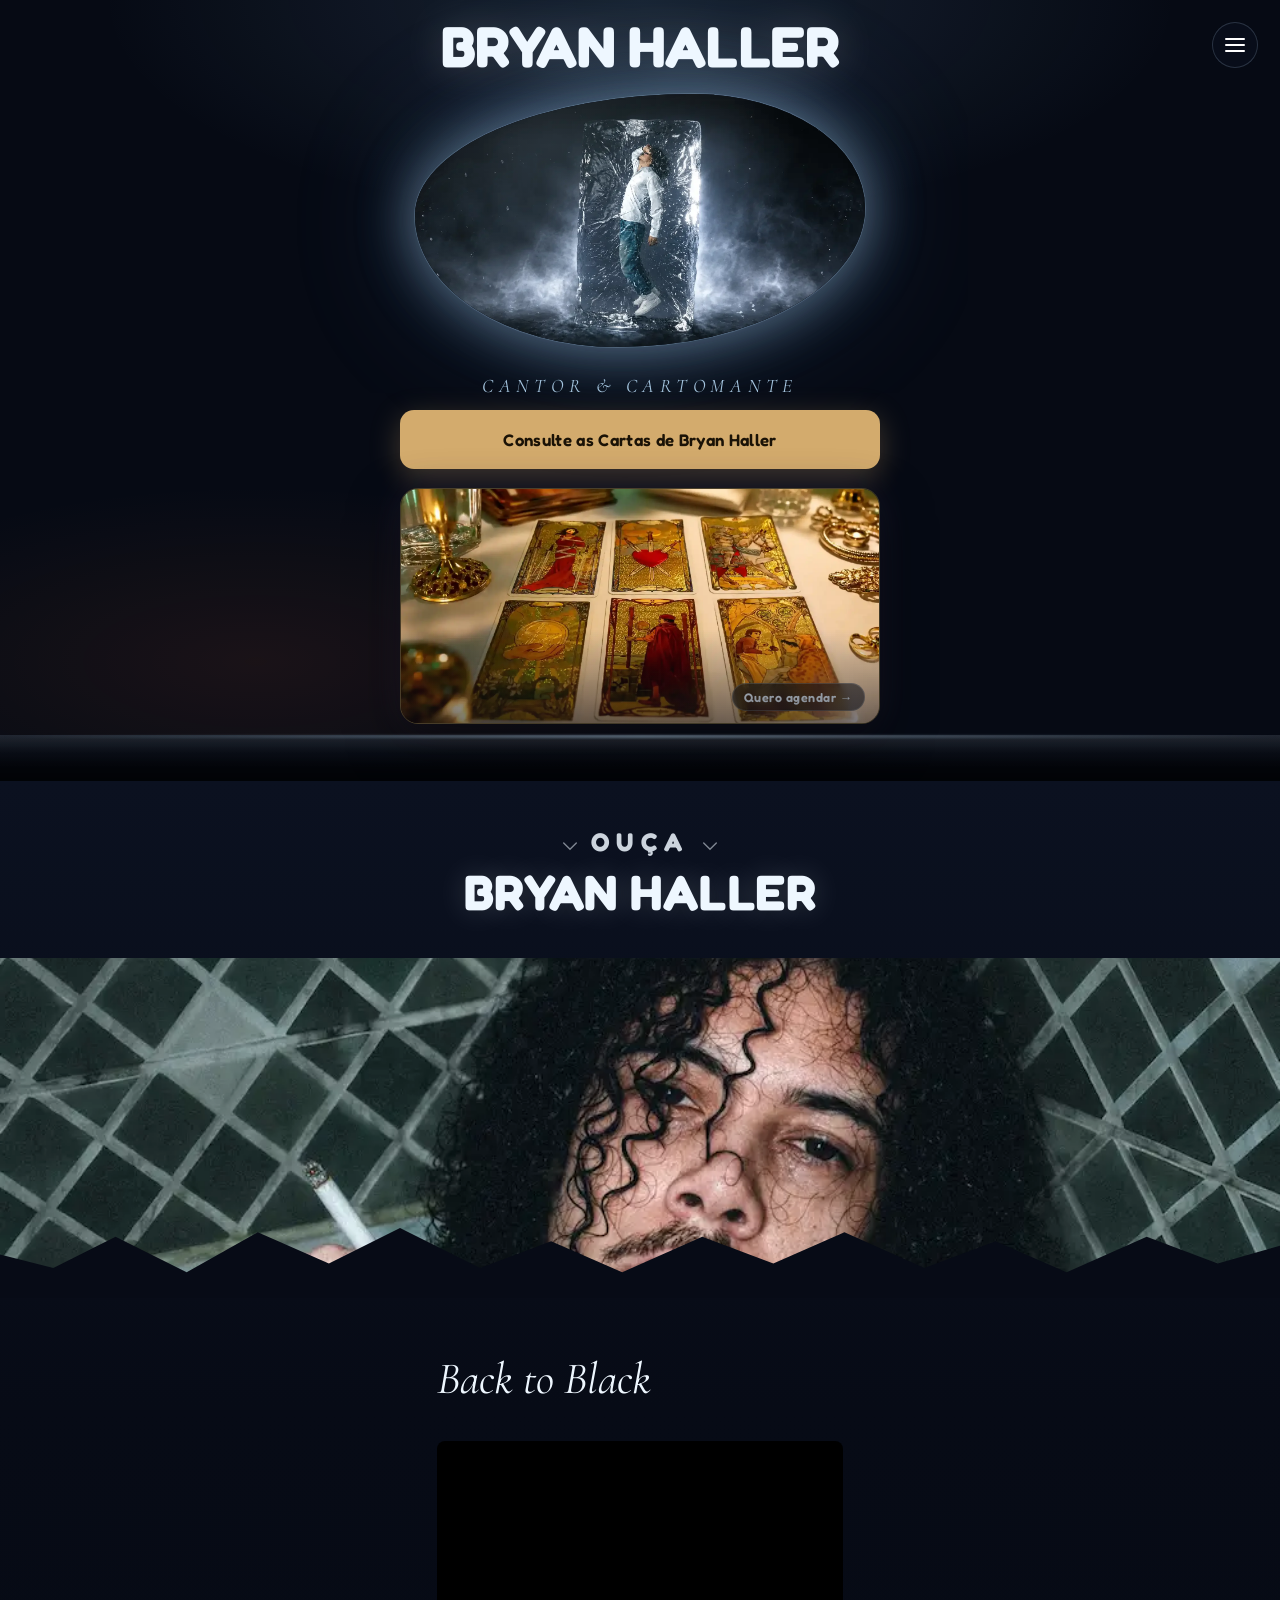
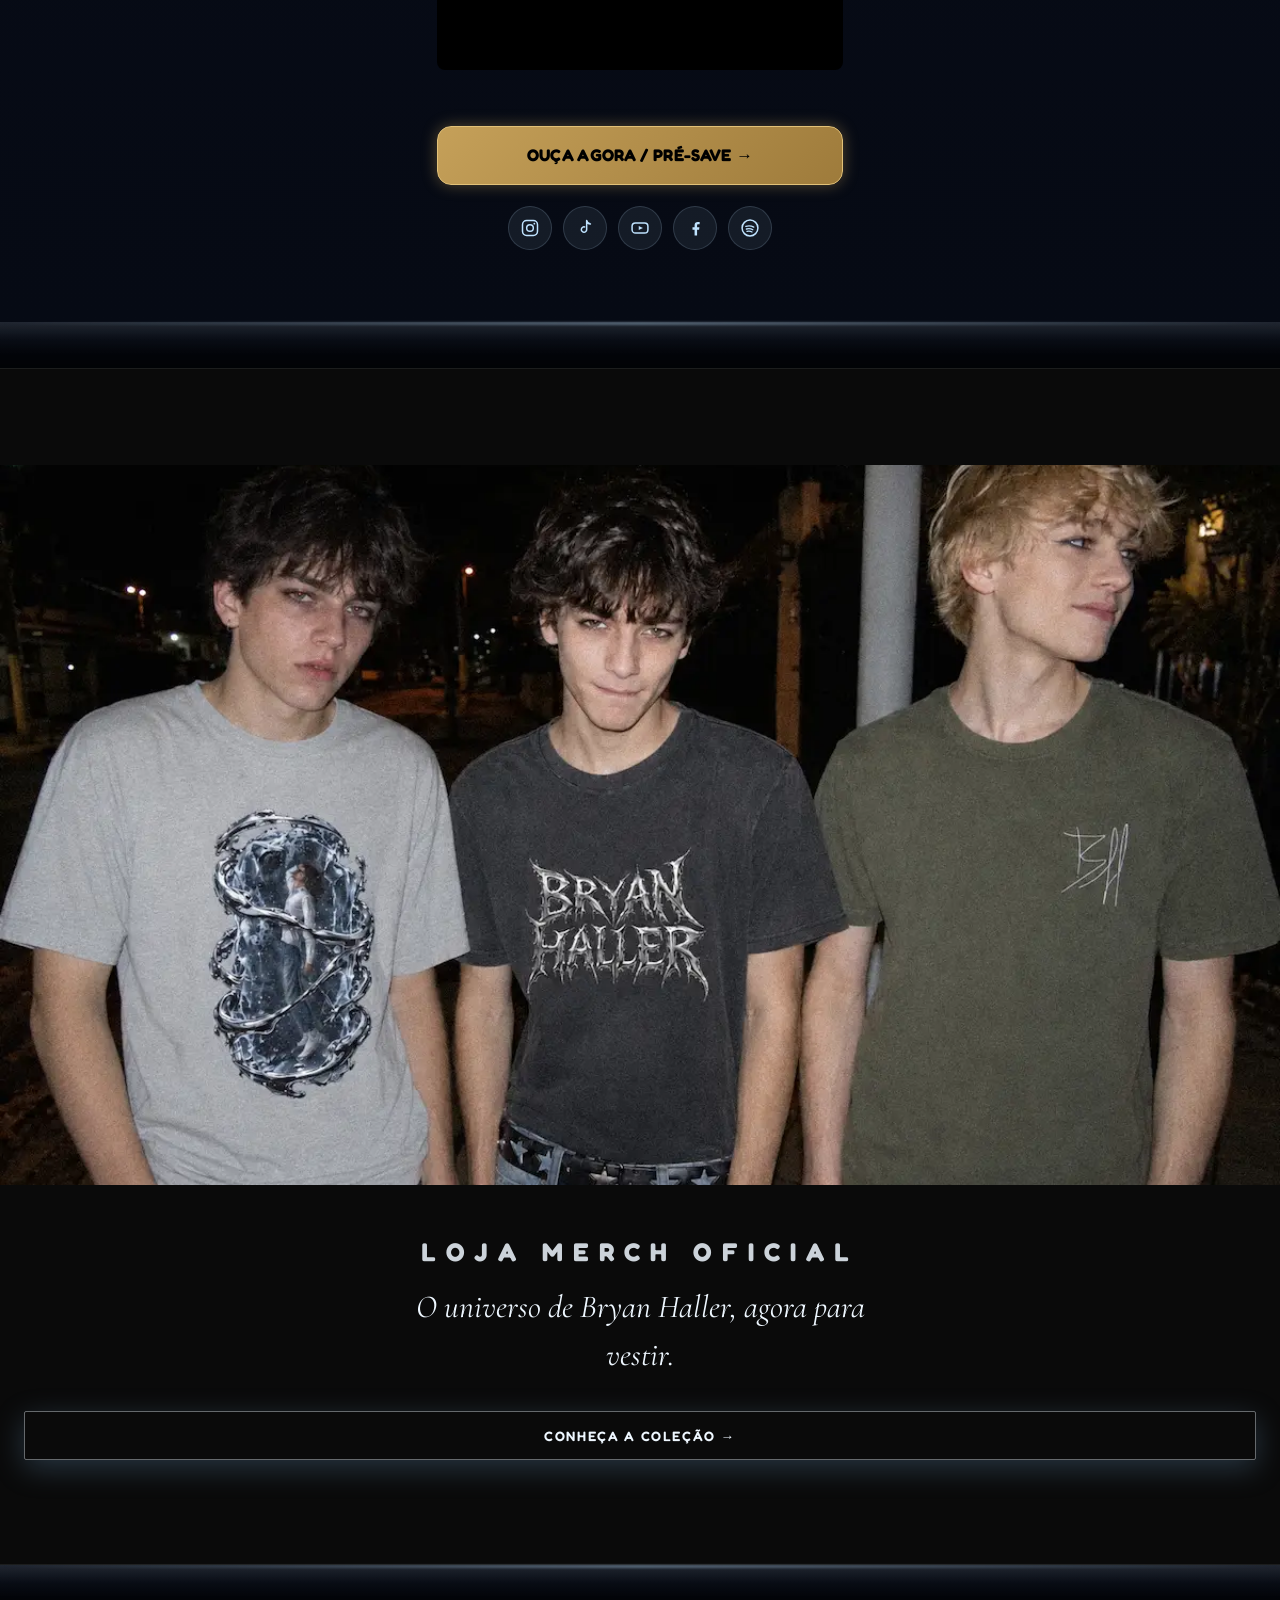
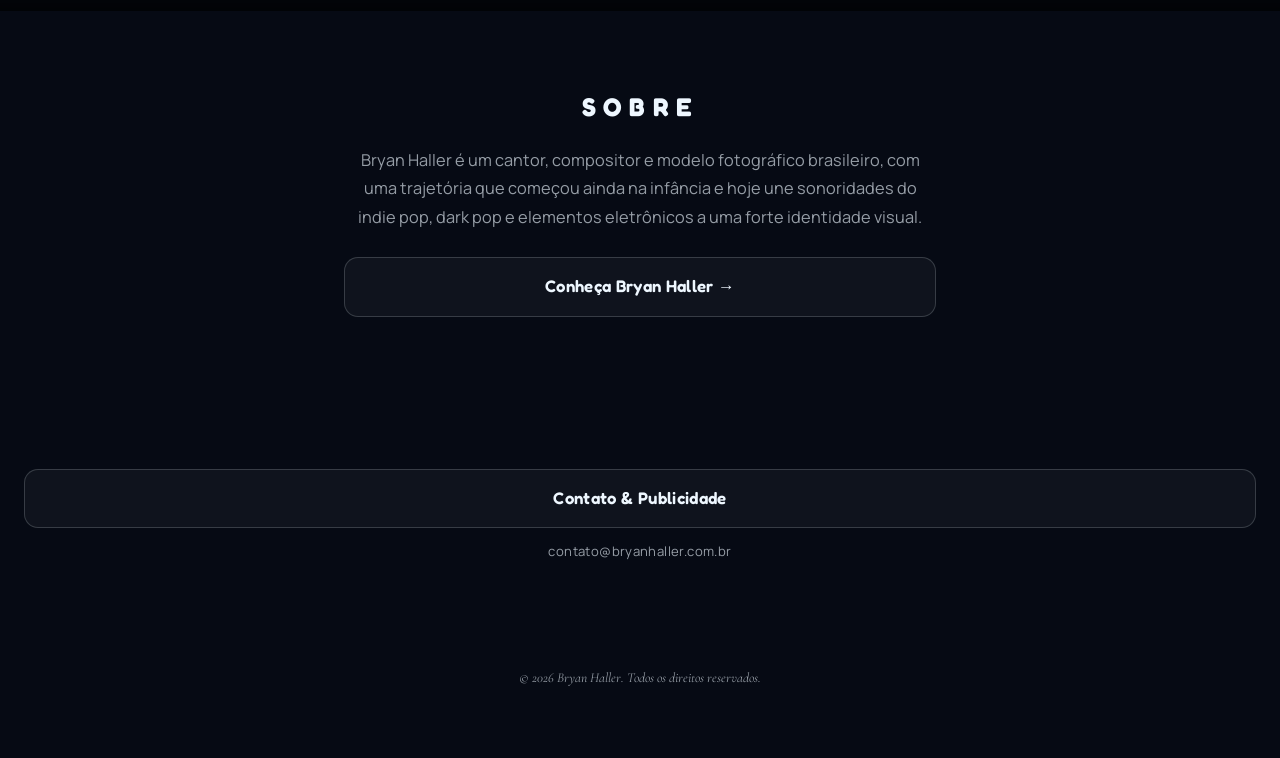
==== index.html @ 9a80a3da "Atualizar o index.html" ====
<!DOCTYPE html>
<html lang="pt-BR">
<head>
<meta charset="UTF-8">
<meta name="viewport" content="width=device-width, initial-scale=1.0">
<link rel="icon" type="image/png" sizes="96x96" href="https://bryanhaller.com.br/images/favicon-bryan-haller.png?v=2"> <!-- ícone da aba do navegador -->
<title>Bryan Haller | Site Oficial</title> <!-- título que aparece na aba e no Google -->
<meta name="description" content="Conheça o universo musical de Bryan Haller, explore sua discografia, assista aos clipes oficiais no YouTube e agende sua consulta de cartas."> <!-- resumo que aparece embaixo do título no Google -->

<!-- Foto de compartilhamento (aparece grande no WhatsApp, Facebook, etc) -->
<meta property="og:type" content="website">
<meta property="og:title" content="Bryan Haller | Site Oficial">
<meta property="og:description" content="Conheça o universo musical de Bryan Haller, explore sua discografia, assista aos clipes oficiais no YouTube e agende sua consulta de cartas.">
<meta property="og:image" content="https://bryanhaller.com.br/images/bryan-haller-dentro-bloco-gelo.webp">
<meta property="og:image:width" content="1915">
<meta property="og:image:height" content="821">

<meta name="twitter:card" content="summary_large_image">
<meta name="twitter:title" content="Bryan Haller | Site Oficial">
<meta name="twitter:description" content="Conheça o universo musical de Bryan Haller, explore sua discografia, assista aos clipes oficiais no YouTube e agende sua consulta de cartas.">
<meta name="twitter:image" content="https://bryanhaller.com.br/images/bryan-haller-dentro-bloco-gelo.webp">

<!-- Dados estruturados: reforça pro Google qual é a imagem oficial da página -->
<script type="application/ld+json">
{
  "@context": "https://schema.org",
  "@type": "WebSite",
  "name": "Bryan Haller | Site Oficial",
  "url": "https://bryanhaller.com.br",
  "description": "Conheça o universo musical de Bryan Haller, explore sua discografia, assista aos clipes oficiais no YouTube e agende sua consulta de cartas.",
  "image": "https://bryanhaller.com.br/images/bryan-haller-dentro-bloco-gelo.webp",
  "primaryImageOfPage": "https://bryanhaller.com.br/images/bryan-haller-dentro-bloco-gelo.webp"
}
</script>

<link rel="preconnect" href="https://fonts.googleapis.com">
<link rel="preconnect" href="https://fonts.gstatic.com" crossorigin>
<link href="https://fonts.googleapis.com/css2?family=Fredoka:wght@500;600;700&family=Cormorant+Garamond:ital,wght@0,400;0,500;1,400&family=Manrope:wght@400;500;600&family=Space+Grotesk:wght@700&display=swap" rel="stylesheet">

<!-- CSS compartilhado com a página sobre.html -->
<link rel="stylesheet" href="/css/style.css">

<style>
/* Estilo customizado para o botão em Dourado Velho com Pulsar e Brilho Natural */
.btn-gold-pulse {
  background: linear-gradient(135deg, #c5a059 0%, #9e7b3b 100%) !important;
  color: #000000 !important;
  font-weight: 700 !important;
  border: 1px solid #e2c178 !important;
  box-shadow: 0 0 15px rgba(197, 160, 89, 0.4);
  animation: pulseGold 2.5s infinite ease-in-out;
  transition: all 0.3s ease;
}

.btn-gold-pulse:hover {
  background: linear-gradient(135deg, #d4af37 0%, #b38f40 100%) !important;
  box-shadow: 0 0 25px rgba(212, 175, 55, 0.7) !important;
  transform: translateY(-2px);
}

@keyframes pulseGold {
  0% {
    transform: scale(1);
    box-shadow: 0 0 12px rgba(197, 160, 89, 0.4);
  }
  50% {
    transform: scale(1.03);
    box-shadow: 0 0 22px rgba(212, 175, 55, 0.7);
  }
  100% {
    transform: scale(1);
    box-shadow: 0 0 12px rgba(197, 160, 89, 0.4);
  }
}
</style>

</head>
<body>

<canvas id="fx-canvas"></canvas>

<!-- Menu hambúrguer — presente em todas as páginas -->
<button id="menu-btn" class="menu-btn" aria-label="Abrir menu"><span></span></button>
<nav id="site-menu" class="site-menu"></nav>

<div class="wrap">

  <section class="hero">
    <div class="title-flame-wrap">
      <h1 class="name">BRYAN HALLER</h1>
    </div>

    <div class="portrait-stage" id="portraitStage">
      <div class="blob-mask">
        <img src="/images/bryan-haller-dentro-bloco-gelo.webp" alt="Bryan Haller, retrato congelado em bloco de gelo" loading="eager">
      </div>
    </div>

    <p class="role-tag">Cantor &amp; Cartomante</p>

    <div class="cta-group">
      <a id="live-btn" href="https://livepix.gg/bryanhaller" target="_blank" rel="noopener">
        <span class="live-dot"></span> Faça sua pergunta na live
      </a>

      <a class="btn btn-primary reveal pop-in" id="consulta-btn" href="https://wa.me/5573991577188?text=Oi%2C%20tudo%20bem%3F%20Gostaria%20de%20uma%20pergunta" target="_blank" rel="noopener">Consulte as Cartas de Bryan Haller</a>

      <a class="tarot-link reveal pop-in" href="https://wa.me/5573991577188?text=Oi%2C%20tudo%20bem%3F%20Gostaria%20de%20uma%20pergunta" target="_blank" rel="noopener" aria-label="Falar com Bryan Haller no WhatsApp para consulta de cartas">
        <img src="/images/739284651027.webp" alt="Mesa de tarô com seis cartas dispostas, taças douradas e velas">
        <span class="tarot-hint">Quero agendar →</span>
      </a>
    </div>
  </section>


  <div class="seam" aria-hidden="true"></div>

  <section class="disco-section" id="discografia">
    <h2 class="disco-title">
      <span class="eyebrow-word ouca-line">
        <svg class="ouca-arrow" width="14" height="9" viewBox="0 0 20 12" fill="none"><path d="M1 1L10 10L19 1" stroke="currentColor" stroke-width="2" stroke-linecap="round"/></svg>
        OUÇA
        <svg class="ouca-arrow" width="14" height="9" viewBox="0 0 20 12" fill="none"><path d="M1 1L10 10L19 1" stroke="currentColor" stroke-width="2" stroke-linecap="round"/></svg>
      </span>
      <span class="main-words">BRYAN HALLER</span>
    </h2>

    <div class="torn-photo reveal">
      <img src="/images/bryan-haller-back-to-black-capa-notext.webp" alt="Capa do single Back to Black, de Bryan Haller, sem texto">
      <svg class="tear" viewBox="0 0 1440 90" preserveAspectRatio="none">
        <path d="M0,40 L60,55 L130,20 L210,60 L290,15 L370,50 L450,10 L540,55 L620,25 L700,60 L790,20 L870,50 L950,15 L1040,55 L1120,25 L1200,60 L1290,20 L1370,50 L1440,30 L1440,90 L0,90 Z" fill="#070b16"/>
      </svg>
    </div>

    <div class="track-block">
      <p class="track-name reveal">Back to Black</p>

      <div class="video-container reveal" style="position: relative; padding-bottom: 56.25%; height: 0; overflow: hidden; max-width: 100%; background: #000; border-radius: 8px;">
        <iframe
          src="https://www.youtube-nocookie.com/embed/7oczPdgNdy4"
          title="Back to Black - Bryan Haller"
          referrerpolicy="strict-origin-when-cross-origin"
          frameborder="0"
          allow="accelerometer; autoplay; clipboard-write; encrypted-media; gyroscope; picture-in-picture; web-share"
          allowfullscreen
          style="position: absolute; top: 0; left: 0; width: 100%; height: 100%;">
        </iframe>
      </div>

      <a class="btn btn-primary listen-btn btn-gold-pulse reveal" href="https://bryanhaller.com.br/backtoblack" target="_blank" rel="noopener">OUÇA AGORA / PRÉ-SAVE →</a>

      <div class="social-row">
        <a class="social-icon" href="https://instagram.com/bryanhalleroficial" target="_blank" rel="noopener" aria-label="Instagram de Bryan Haller">
          <svg width="20" height="20" viewBox="0 0 24 24" fill="none"><rect x="3" y="3" width="18" height="18" rx="5" stroke="currentColor" stroke-width="1.8"/><circle cx="12" cy="12" r="4" stroke="currentColor" stroke-width="1.8"/><circle cx="17.2" cy="6.8" r="1.1" fill="currentColor"/></svg>
        </a>
        <a class="social-icon" href="https://www.tiktok.com/@bryanhalleroficial" target="_blank" rel="noopener" aria-label="TikTok de Bryan Haller">
          <svg width="20" height="20" viewBox="0 0 24 24" fill="none"><path d="M14 3v10.8a3.2 3.2 0 1 1-2.4-3.1M14 3c.4 2.3 2 4 4.5 4.2" stroke="currentColor" stroke-width="1.8" stroke-linecap="round" stroke-linejoin="round"/></svg>
        </a>
        <a class="social-icon" href="https://www.youtube.com/@bryanhalleroficial" target="_blank" rel="noopener" aria-label="YouTube de Bryan Haller">
          <svg width="20" height="20" viewBox="0 0 24 24" fill="none"><rect x="2.5" y="6" width="19" height="12" rx="4" stroke="currentColor" stroke-width="1.8"/><path d="M10.5 9.5l5 2.5-5 2.5v-5z" fill="currentColor"/></svg>
        </a>
        <a class="social-icon" href="https://www.facebook.com/bryanhalleroficial" target="_blank" rel="noopener" aria-label="Facebook de Bryan Haller">
          <svg width="20" height="20" viewBox="0 0 24 24" fill="none"><path d="M14.5 21v-7h2.4l.4-3H14.5v-1.9c0-.9.2-1.5 1.5-1.5h1.6V4.9c-.3 0-1.2-.1-2.3-.1-2.3 0-3.8 1.4-3.8 3.9V11H9v3h2.5v7h3z" fill="currentColor"/></svg>
        </a>
        <a class="social-icon" href="https://open.spotify.com/artist/43btmNTMhZg0gUSYKU0JCQ" target="_blank" rel="noopener" aria-label="Spotify de Bryan Haller">
          <svg width="20" height="20" viewBox="0 0 24 24" fill="none"><circle cx="12" cy="12" r="9.5" stroke="currentColor" stroke-width="1.8"/><path d="M7 10c3.2-.9 6.8-.6 9.5 1M7.7 13.2c2.6-.6 5.5-.4 7.7.9M8.4 16.1c2-.5 4.3-.3 6 .7" stroke="currentColor" stroke-width="1.6" stroke-linecap="round"/></svg>
        </a>
      </div>
    </div>
  </section>

  <div class="seam" aria-hidden="true"></div>

  <section class="loja-teaser">
    <a class="loja-photo-link" href="https://loja.bryanhaller.com.br" target="_blank" rel="noopener" aria-label="Ir para a Loja Merch Oficial de Bryan Haller">
      <img class="reveal" src="/images/modelos-home-roupas-bryan-haller.webp" alt="Modelos vestindo peças da coleção oficial de Bryan Haller">
    </a>
    <div class="loja-text reveal">
      <span class="eyebrow-word">LOJA MERCH OFICIAL</span>
      <p class="loja-tagline">O universo de Bryan Haller, agora para vestir.</p>
      <a class="btn btn-primary" href="https://loja.bryanhaller.com.br" target="_blank" rel="noopener">Conheça a Coleção →</a>
    </div>
  </section>

  <div class="seam" aria-hidden="true"></div>

  <section class="sobre-teaser">
    <span class="eyebrow-word reveal">SOBRE</span>
    <p class="reveal">Bryan Haller é um cantor, compositor e modelo fotográfico brasileiro, com uma trajetória que começou ainda na infância e hoje une sonoridades do indie pop, dark pop e elementos eletrônicos a uma forte identidade visual.</p>
    <a class="btn btn-ghost reveal" href="/sobre/">Conheça Bryan Haller →</a>
  </section>

  <section class="contato-final reveal">
    <a class="btn btn-ghost" href="mailto:contato@bryanhaller.com.br">Contato &amp; Publicidade</a>
    <p class="contact-caption">contato@bryanhaller.com.br</p>
  </section>

  <footer>© 2026 Bryan Haller. Todos os direitos reservados.</footer>

</div>

<!-- ===================================================== -->
<!-- EQUIPE: não precisa mais mexer aqui!                    -->
<!-- O modo live agora é ativado pelo painel modolive.html.  -->
<!-- ===================================================== -->
<script>
// =====================================================
//  MODO LIVE — lido automaticamente do Firebase.
//  Quem liga/desliga é o painel "modolive.html".
// =====================================================
fetch('https://bryanhaller-site-default-rtdb.firebaseio.com/liveAtivo.json')
  .then(res => res.json())
  .then(liveAtivo => {
    if (liveAtivo === true) {
      document.body.classList.add('is-live');
      document.getElementById('consulta-btn').textContent = 'Consulta Completa';
    }
  })
  .catch(() => {
    // Se der algum erro de conexão, o site continua normal, sem travar.
  });
</script>

<!-- JS compartilhado com a página sobre.html: faíscas, animação de scroll e menu -->
<script src="/js/common.js"></script>

</body>
</html>
---- css/style.css ----
/* =====================================================
   Bryan Haller — estilo compartilhado do site inteiro
   (index.html e sobre.html usam este mesmo arquivo)
   ===================================================== */

  :root{
    --void: #060a14;
    --void-2: #0b1120;
    --ice: #bfe3ff;
    --ice-2: #7fb8e8;
    --frost: #eef7ff;
    --ember: #ff7a3d;
    --ember-2: #ff4d1c;
    --gold: #d8b25c;
    --violet: #5a4d78;
    --text-dim: rgba(238,247,255,0.62);
  }

  *{ margin:0; padding:0; box-sizing:border-box; }

  html{ scroll-behavior:smooth; }

  body{
    background: var(--void);
    color: var(--frost);
    font-family:'Manrope', sans-serif;
    overflow-x:hidden;
    position:relative;
  }

  @media (prefers-reduced-motion: reduce){
    *{ animation-duration:0.01ms !important; animation-iteration-count:1 !important; transition-duration:0.01ms !important; scroll-behavior:auto !important; }
  }

  ::selection{ background:var(--ember); color:var(--void); }

  a{ color:inherit; text-decoration:none; }

  /* ---------- Ambient particle canvases ---------- */
  #fx-canvas{
    position:fixed; inset:0; width:100%; height:100%;
    pointer-events:none; z-index:1; mix-blend-mode:screen;
  }

  /* ---------- Layout shells ---------- */
  .wrap{ position:relative; z-index:2; }
  section{ position:relative; }

  .hero{
    min-height:75vh;
    min-height:75svh; /* evita o "pulo" no celular quando a barra de endereço esconde/aparece */
    display:flex; flex-direction:column; align-items:center;
    padding: 2vh 6vw 1.2vh;
    text-align:center;
    background:
      radial-gradient(ellipse 70% 50% at 50% 0%, rgba(127,184,232,0.14), transparent 60%),
      radial-gradient(ellipse 60% 40% at 20% 90%, rgba(255,122,61,0.08), transparent 60%),
      var(--void);
  }

  .name{
    font-family:'Fredoka', sans-serif;
    font-weight:700;
    font-size:clamp(1.9rem, 9.5vw, 3.6rem);
    line-height:1;
    letter-spacing:-0.01em;
    white-space:nowrap;
    color: var(--frost);
    filter: drop-shadow(0 0 20px rgba(238,247,255,0.2));
    opacity:0; transform: translateY(30px);
    animation: riseIn 1.1s cubic-bezier(.16,.8,.3,1) forwards;
    animation-delay:0.15s;
    position:relative; z-index:2;
  }
  .title-flame-wrap{ position:relative; display:inline-block; }
  .fire-canvas{
    position:absolute; left:-10%; right:-10%; bottom:0; top:-60%;
    width:120%; height:160%;
    pointer-events:none;
    z-index:1;
    mix-blend-mode: screen;
  }

  @keyframes riseIn{ to{ opacity:1; transform:translateY(0); } }

  .portrait-stage{
    position:relative;
    width:min(85vw, 450px);
    aspect-ratio: 16/9;
    margin: 2vh auto 3vh;
    opacity:0; transform:scale(0.92);
    animation: riseIn 1.2s cubic-bezier(.16,.8,.3,1) forwards;
    animation-delay:0.5s;
  }
  /* Brilho ao redor do blob inteiro, acendendo e apagando bem devagar.
     Mesmo formato exato do blob, só a OPACIDADE muda — é o tipo de animação
     mais leve que existe, então não tem como travar, mesmo em celular fraco. */
  .portrait-stage::before{
    content:'';
    position:absolute; inset:0;
    border-radius: 62% 38% 55% 45% / 48% 45% 55% 52%;
    box-shadow:
      0 0 40px rgba(238,247,255,0.85),
      0 0 90px rgba(127,184,232,0.55);
    opacity:0.25;
    /* Velocidade do "pisca pisca". Número maior = mais devagar. */
    animation: glowPulse 4s ease-in-out infinite;
    pointer-events:none;
    z-index:0;
  }
  @keyframes glowPulse{
    0%,100%{ opacity:0.2; }
    50%{ opacity:0.9; }
  }

  .blob-mask{
    position:absolute; inset:0;
    border-radius: 62% 38% 55% 45% / 48% 45% 55% 52%;
    overflow:hidden;
    contain: paint;
    box-shadow:
      0 0 0 1px rgba(191,227,255,0.18),
      0 0 60px rgba(127,184,232,0.35),
      0 0 140px rgba(127,184,232,0.18),
      inset 0 0 60px rgba(6,10,20,0.5);
    background:#0b1120;
    z-index:1;
  }
  .blob-mask img{
    width:100%; height:100%; object-fit:cover;
    display:block;
    image-rendering:auto;
  }
  .blob-mask::after{
    content:''; position:absolute; inset:0;
    background: radial-gradient(ellipse at 30% 20%, rgba(191,227,255,0.14), transparent 55%);
    mix-blend-mode: screen; pointer-events:none;
  }



  .role-tag{
    font-family:'Cormorant Garamond', serif;
    font-style:italic;
    font-size:clamp(0.9rem, 2.2vw, 1.2rem);
    letter-spacing:0.3em;
    text-transform:uppercase;
    color: var(--ice);
    opacity:0.85;
    margin-bottom: 1.4vh;
  }

  /* CTA buttons */
  .cta-group{ display:flex; flex-direction:column; align-items:center; gap:1.2rem; width:100%; max-width:420px; }

  .btn{
    position:relative;
    display:block;
    width:100%;
    padding: 1.15rem 1.5rem;
    border-radius: 14px;
    font-family:'Fredoka', sans-serif;
    font-weight:600;
    font-size:1.05rem;
    letter-spacing:0.02em;
    text-align:center;
    cursor:pointer;
    overflow:hidden;
    border:1px solid transparent;
    transition: transform 0.35s cubic-bezier(.16,.8,.3,1), box-shadow 0.35s ease;
  }
  .btn::before{
    content:''; position:absolute; inset:0;
    background:linear-gradient(120deg, transparent, rgba(255,255,255,0.35), transparent);
    transform: translateX(-120%);
    transition: transform 0.7s ease;
  }
  .btn:hover::before{ transform: translateX(120%); }
  .btn:hover{ transform: translateY(-3px); }
  .btn:active{ transform: translateY(-1px) scale(0.98); }

  .btn-primary{
    background: linear-gradient(135deg, var(--frost), var(--ice) 60%, var(--ice-2));
    color: var(--void);
    box-shadow: 0 8px 30px rgba(127,184,232,0.25);
  }
  .btn-primary:hover{ box-shadow: 0 12px 40px rgba(127,184,232,0.4); }

  /* ---------- Botão "Consulta de Cartas" — dourado fosco com reflexo periódico ---------- */
  #consulta-btn{
    background: #d3ab6d;
    color: #1a1206;
    box-shadow: 0 8px 30px rgba(211,171,109,0.3);
  }
  #consulta-btn:hover{ box-shadow: 0 12px 40px rgba(211,171,109,0.45); }
  #consulta-btn::after{
    content:'';
    position:absolute; inset:0;
    background:linear-gradient(120deg, transparent 40%, rgba(255,255,255,0.55) 50%, transparent 60%);
    transform: translateX(-150%);
    /* Frequência do brilho reluzindo no botão dourado.
       Número menor = passa o brilho com mais frequência. */
    animation: goldShine 2.5s ease-in-out infinite;
    pointer-events:none;
  }
  @keyframes goldShine{
    0%, 82%{ transform: translateX(-150%); }
    94%{ transform: translateX(150%); }
    100%{ transform: translateX(150%); }
  }

  .btn-ghost{
    background: rgba(238,247,255,0.04);
    color: var(--frost);
    border-color: rgba(238,247,255,0.18);
  }
  .btn-ghost:hover{ background: rgba(238,247,255,0.08); border-color: rgba(238,247,255,0.35); }

  .contact-caption{
    font-size:0.82rem; color: var(--text-dim); letter-spacing:0.03em; margin-top:0.9rem;
  }

  /* ---------- Live Mode ---------- */
  /* LINHA 1 — tamanho do botão vermelho "Faça sua pergunta na live" (sempre esse tamanho, não encolhe) */
  #live-btn{
    display:none;
    align-items:center;
    justify-content:center;
    gap:0.55rem;
    width:100%;
    padding:1.15rem 1.5rem;
    margin-bottom:0.9rem;
    border-radius:14px;
    background:linear-gradient(120deg, #ff3b30, #ff6a3d);
    color:#fff;
    font-family:'Space Grotesk', sans-serif;
    font-weight:700;
    font-size:1.05rem;
    letter-spacing:0.01em;
    text-decoration:none;
    order:-1;
  }
  #live-btn .live-dot{
    width:9px; height:9px; border-radius:50%; background:#fff;
    animation: liveDotBlink 1.2s ease-in-out infinite;
  }
  @keyframes liveDotBlink{ 0%,100%{ opacity:1; } 50%{ opacity:0.25; } }
  body.is-live #live-btn{
    display:flex;
    opacity:0; transform:scale(0.88);
    box-shadow: 0 8px 34px rgba(255,59,48,0.45);
    animation: livePulse 2.2s ease-in-out infinite,
               liveBtnPop 0.5s cubic-bezier(.34,1.4,.4,1) forwards;
  }
  @keyframes liveBtnPop{ to{ opacity:1; transform:scale(1); } }
  @keyframes livePulse{
    0%,100%{ box-shadow: 0 8px 34px rgba(255,59,48,0.45); }
    50%{ box-shadow: 0 8px 46px rgba(255,59,48,0.7); }
  }

  /* LINHA 2 — tamanho de Consulta e Contato JUNTOS, só quando a live está ativa
     (o "Ouça Agora" não entra aqui, ele fica lá embaixo, fora desse grupo) */
  body.is-live .cta-group .btn{
    padding:1rem 1.3rem;
    font-size:0.95rem;
    border-radius:12px;
  }
  /* Altura da foto das cartas, só quando a live está ativa (a de cima é pra fora da live) */
  body.is-live .cta-group .tarot-link img{
    max-height:19vh;
  }
  body.is-live .cta-group .tarot-hint{
    font-size:0.85rem;
  }
  body.is-live .cta-group .contact-caption{
    font-size:0.76rem;
    margin-top:0.6rem;
  }
  body.is-live .cta-group{
    gap:0.7rem;
  }

  /* Fileira de ícones das redes sociais — fundo circular sutil.
     margin-top = o "respiro" entre o botão Discografia e os ícones.
     Aumente esse número se quiser mais espaço entre eles. */
  .social-row{
    display:flex;
    justify-content:center;
    gap:0.7rem;
    margin-top:1.3rem;
  }
  .social-icon{
    width:44px; height:44px;
    display:flex; align-items:center; justify-content:center;
    border-radius:50%;
    background: rgba(191,227,255,0.08);
    border: 1px solid rgba(191,227,255,0.16);
    color: var(--ice);
    transition: background 0.3s ease, transform 0.3s ease, border-color 0.3s ease;
  }
  .social-icon:hover{
    background: rgba(191,227,255,0.16);
    border-color: rgba(191,227,255,0.32);
    transform: translateY(-2px);
  }

  .scroll-cue{
    margin-top: 5vh; display:flex; align-items:center; gap:0.9rem;
    font-family:'Fredoka', sans-serif; font-weight:600; letter-spacing:0.08em;
    text-transform:uppercase; font-size:0.9rem; color: var(--ice);
  }
  .chevrons{ display:flex; flex-direction:column; }
  .chevrons svg{ animation: chevronPulse 1.8s ease-in-out infinite; }
  .chevrons svg:nth-child(2){ animation-delay:0.2s; margin-top:-6px; }
  .chevrons svg:nth-child(3){ animation-delay:0.4s; margin-top:-6px; }
  @keyframes chevronPulse{ 0%,100%{ opacity:0.25; transform:translateY(0);} 50%{ opacity:1; transform:translateY(4px);} }

  /* Setinhas ao lado de "OUÇA", reaproveitando o espaço que o título já ocupa */
  .disco-title .ouca-line{ display:flex; align-items:center; justify-content:center; gap:0.7rem; }
  .ouca-arrow{ opacity:0.6; animation: chevronPulse 1.8s ease-in-out infinite; animation-delay:0s; }
  .ouca-arrow:last-child{ animation-delay:0s; }

  /* ---------- Contato & Publicidade (agora perto do rodapé, não mais no hero) ---------- */
  .contato-final{
    text-align:center; padding: 4.5rem 1.5rem 4rem;
  }

  /* ---------- Tarot photo (clickable, inline in hero) ---------- */
  .tarot-link{
    display:block; width:100%;
    position:relative; border-radius:18px; overflow:hidden;
    border:1px solid rgba(216,178,92,0.28);
    box-shadow: 0 20px 50px rgba(0,0,0,0.5), 0 0 36px rgba(90,77,120,0.22);
    transition: transform 0.35s cubic-bezier(.16,.8,.3,1), box-shadow 0.35s ease;
  }
  .tarot-link:hover{ transform: translateY(-3px); box-shadow: 0 26px 60px rgba(0,0,0,0.55), 0 0 46px rgba(90,77,120,0.32); }
  /* Altura da foto das cartas (fora da live). A largura fica sempre 100% de propósito,
     pra ela ficar sempre alinhada com o botão de cima — só a altura é pra mexer aqui. */
  .tarot-link img{ width:100%; max-height:26vh; object-fit:cover; display:block; }
  .tarot-link::after{
    content:''; position:absolute; inset:0;
    background: linear-gradient(180deg, transparent 60%, rgba(6,10,20,0.55));
    pointer-events:none;
  }
  .tarot-hint{
    position:absolute; right:14px; bottom:12px;
    font-family:'Fredoka', sans-serif; font-weight:600; font-size:0.78rem;
    letter-spacing:0.04em; color:var(--frost);
    background: rgba(6,10,20,0.55); border:1px solid rgba(238,247,255,0.2);
    padding:0.35rem 0.7rem; border-radius:100px;
    backdrop-filter: blur(4px);
  }

  /* ---------- Seam / 3D ridge divider between sections ---------- */
  .seam{
    position:relative; height:46px; z-index:2;
    background: linear-gradient(180deg, rgba(191,227,255,0.05), rgba(0,0,0,0.4) 70%);
  }
  .seam::before{
    content:''; position:absolute; inset:0;
    background:
      linear-gradient(180deg, rgba(238,247,255,0.08), transparent 40%),
      linear-gradient(0deg, rgba(0,0,0,0.5), transparent 55%);
  }
  .seam::after{
    content:''; position:absolute; left:0; right:0; top:0; height:3px;
    background: linear-gradient(90deg, transparent, rgba(191,227,255,0.35), transparent);
    filter: blur(1px);
  }

  .reveal{
    opacity:0; transform:translateY(36px);
    transition: opacity 0.9s cubic-bezier(.16,.8,.3,1), transform 0.9s cubic-bezier(.16,.8,.3,1);
  }
  .reveal.in-view{ opacity:1; transform:translateY(0); }

  /* Variante "pop": em vez de subir, dá um saltinho suave de zoom (sem quicar exagerado).
     Usada nos botões e na foto do início do site. */
  .pop-in{
    opacity:0; transform:scale(0.88);
    transition: opacity 0.55s cubic-bezier(.34,1.4,.4,1), transform 0.55s cubic-bezier(.34,1.4,.4,1);
  }
  .pop-in.in-view{ opacity:1; transform:scale(1); }

  /* ---------- Discography section ---------- */
  .disco-section{
    background: linear-gradient(180deg, var(--void-2), #070b16 55%, var(--void));
    padding: 5vh 0 8vh;
    position:relative;
  }
  .eyebrow-word{
    display:block;
    font-family:'Fredoka', sans-serif; font-weight:700;
    font-size:clamp(1.1rem, 4vw, 1.6rem);
    letter-spacing:0.3em;
    margin-bottom:0.3rem;
    opacity:0.85;
    color: var(--frost);
    text-align:center;
  }
  .main-words{
    display:block;
    font-family:'Fredoka', sans-serif; font-weight:700;
    letter-spacing:0.01em;
    color: var(--frost);
    text-shadow: 0 0 30px rgba(238,247,255,0.18);
  }

  .disco-title{
    text-align:center; padding: 0 6vw;
    margin-bottom: 4vh;
    font-family:'Fredoka', sans-serif; font-weight:700;
    color: var(--frost);
  }
  .disco-title .eyebrow-word{
    display:block;
    font-size:clamp(1.1rem, 4vw, 1.6rem);
    letter-spacing:0.3em;
    margin-bottom:0.3rem;
    opacity:0.85;
  }
  .disco-title .main-words{
    display:block;
    font-size:clamp(1.9rem, 8vw, 3.1rem);
    letter-spacing:0.01em;
    white-space:nowrap;
    text-shadow: 0 0 30px rgba(238,247,255,0.18);
  }

  .torn-photo{
    position:relative; width:100%; height:38vh; max-height:340px; overflow:hidden;
    margin-bottom: 6vh;
  }
  .torn-photo img{
    width:100%; height:100%; object-fit:cover; object-position: 60% 22%; display:block;
    filter:saturate(0.9) contrast(1.05);
  }
  .torn-photo svg.tear{
    position:absolute; bottom:-1px; left:0; width:100%; height:auto;
    display:block;
  }
  .torn-photo::before{
    content:''; position:absolute; inset:0;
    background: linear-gradient(180deg, rgba(6,10,20,0.15), transparent 30%, transparent 70%, rgba(6,10,20,0.75));
    pointer-events:none;
  }

  .track-block{
    max-width:560px; margin:0 auto; padding:0 6vw; text-align:center;
  }
  .track-name{
    font-family:'Cormorant Garamond', serif; font-size:clamp(2rem, 6vw, 2.8rem);
    font-style:italic; color:var(--frost); margin-bottom:2.2rem;
    text-align: left;
  }

  .listen-btn{ margin: 3.5rem auto 0; }

  footer{
    text-align:center; padding: 5vh 6vw 8vh;
    color: var(--text-dim); font-size:0.85rem;
    font-style:italic; font-family:'Cormorant Garamond', serif;
  }

  @media (min-width: 760px){
    .cta-group{ max-width:480px; }
  }

  /* ---------- Menu hambúrguer (usado em todas as páginas) ---------- */
  .menu-btn{
    position:fixed; top:1.4rem; right:1.4rem; z-index:50;
    width:46px; height:46px; border-radius:50%;
    display:flex; align-items:center; justify-content:center;
    background: rgba(11,17,32,0.55);
    border:1px solid rgba(191,227,255,0.18);
    backdrop-filter: blur(6px);
    cursor:pointer;
  }
  .menu-btn span{
    display:block; width:20px; height:2px; background:#fff; border-radius:2px;
    position:relative; transition: transform 0.3s ease, opacity 0.3s ease;
  }
  .menu-btn span::before, .menu-btn span::after{
    content:''; position:absolute; left:0; width:20px; height:2px; background:#fff; border-radius:2px;
    transition: transform 0.3s ease, top 0.3s ease;
  }
  .menu-btn span::before{ top:-6px; }
  .menu-btn span::after{ top:6px; }
  .menu-btn.open span{ background:transparent; }
  .menu-btn.open span::before{ top:0; transform:rotate(45deg); }
  .menu-btn.open span::after{ top:0; transform:rotate(-45deg); }

  .site-menu{
    position:fixed; inset:0; z-index:45;
    background: rgba(6,10,20,0.96);
    backdrop-filter: blur(10px);
    display:flex; flex-direction:column; align-items:center; justify-content:center;
    gap:1.6rem;
    opacity:0; visibility:hidden; transform:translateY(-8px);
    transition: opacity 0.35s ease, visibility 0.35s ease, transform 0.35s ease;
  }
  .site-menu.open{ opacity:1; visibility:visible; transform:translateY(0); }
  .site-menu a{
    font-family:'Fredoka', sans-serif; font-weight:600; font-size:1.6rem;
    color: var(--ice); text-decoration:none; letter-spacing:0.02em;
  }
  .site-menu a:hover{ color:#fff; }

  /* ---------- Seção "Loja Oficial" (prévia dentro do index.html) ---------- */
  .loja-teaser{
    padding: 6rem 0 6.5rem;
    text-align:center;
    background: #0a0a0a;
    border-top: 1px solid rgba(238,247,255,0.08);
    border-bottom: 1px solid rgba(238,247,255,0.08);
  }
  .loja-photo-link{
    display:block;
    width:100vw;
    margin-left: calc(50% - 50vw);
    aspect-ratio:16/9;
    overflow:hidden;
  }
  .loja-photo-link img{
    width:100%; height:100%; object-fit:cover; display:block;
    transition: transform 0.6s cubic-bezier(.16,.8,.3,1);
  }
  .loja-photo-link:hover img{ transform: scale(1.02); }
  .loja-text{ padding: 3.2rem 1.5rem 0; }
  .loja-text .eyebrow-word{
    color: var(--frost); letter-spacing:0.4em; margin-bottom:1rem;
  }
  .loja-tagline{
    font-family:'Cormorant Garamond', serif; font-style:italic; font-weight:400;
    color: var(--frost); font-size:clamp(1.4rem, 3.5vw, 2rem);
    max-width:520px; margin:0 auto 2rem; line-height:1.5;
  }
  .loja-text .btn{
    background:transparent; color: var(--frost);
    border:1px solid rgba(238,247,255,0.4);
    letter-spacing:0.12em; text-transform:uppercase; font-size:0.85rem;
    padding: 0.95rem 2.2rem; border-radius:2px;
  }
  .loja-text .btn:hover{ background: rgba(238,247,255,0.06); border-color:#fff; }

  /* ---------- Seção "Sobre" (prévia curta dentro do index.html) ---------- */
  .sobre-teaser{
    max-width:640px; margin:0 auto; padding: 5rem 1.5rem 5rem;
    display:flex; flex-direction:column; gap:1.2rem; align-items:center; text-align:center;
  }
  .sobre-teaser p{
    font-family:'Manrope', sans-serif; color: var(--text-dim);
    font-size:1.02rem; line-height:1.75;
  }
  .sobre-teaser .btn{ margin-top:0.4rem; }

  /* ---------- Página sobre.html ---------- */
  .bio-hero{
    max-width:900px; margin:0 auto; padding: 7rem 1.5rem 2rem; text-align:center;
  }
  .bio-hero img{
    width:100%; max-height:60vh; object-fit:cover; border-radius:22px; margin-top:2rem;
    box-shadow: 0 30px 70px rgba(0,0,0,0.55);
  }
  .bio-content{
    max-width:720px; margin:0 auto; padding: 3rem 1.5rem 6rem;
    font-family:'Manrope', sans-serif; color: var(--text-dim);
    font-size:1.08rem; line-height:1.9;
  }
  .bio-content p{ margin-bottom:1.6rem; }
  .bio-content p:first-of-type{
    font-family:'Cormorant Garamond', serif; font-style:italic; font-size:1.35rem;
    color: var(--ice); line-height:1.6;
  }
  .bio-cta{ text-align:center; padding-bottom:6rem; }

  /* ---------- Imprensa: vitrine (lista de matérias) ---------- */
  .imprensa-header{ max-width:800px; margin:0 auto; padding:7rem 1.5rem 3rem; text-align:center; }
  .imprensa-grid{
    max-width:900px; margin:0 auto; padding: 0 1.5rem 6rem;
    display:grid; gap:1.6rem;
    grid-template-columns: 1fr;
  }
  @media (min-width:700px){
    .imprensa-grid{ grid-template-columns: 1fr 1fr; }
  }
  .imprensa-card{
    display:block; text-decoration:none;
    border-radius:16px; overflow:hidden;
    background: rgba(238,247,255,0.03);
    border:1px solid rgba(191,227,255,0.12);
    transition: transform 0.3s ease, border-color 0.3s ease;
  }
  .imprensa-card:hover{ transform:translateY(-4px); border-color:rgba(191,227,255,0.3); }
  .imprensa-card img{ width:100%; height:260px; object-fit:cover; object-position: center 15%; display:block; }
  .imprensa-card .imprensa-card-body{ padding:1.2rem 1.3rem 1.5rem; }
  .imprensa-card time{
    font-family:'Manrope', sans-serif; font-size:0.78rem; letter-spacing:0.06em;
    text-transform:uppercase; color: var(--ice-2); opacity:0.8;
  }
  .imprensa-card h2{
    font-family:'Fredoka', sans-serif; font-weight:600; font-size:1.15rem;
    color: var(--frost); margin:0.5rem 0 0; line-height:1.35;
  }

  /* ---------- Imprensa: página da matéria ---------- */
  body.materia-imprensa{ background: var(--void); }
  .materia-header{ max-width:820px; margin:0 auto; padding:6rem 1.5rem 0; text-align:center; }
  .materia-header time{
    display:block; font-family:'Manrope', sans-serif; font-size:0.82rem;
    letter-spacing:0.08em; text-transform:uppercase; color: var(--ice-2); margin-bottom:0.8rem;
  }
  .materia-header h1{
    font-family:'Fredoka', sans-serif; font-weight:700; color: var(--frost);
    font-size:clamp(1.6rem, 5vw, 2.6rem); line-height:1.25; margin:0 0 1.6rem;
  }
  .materia-hero-img{
    width:100%; max-height:60vh; object-fit:cover; object-position: center 15%; border-radius:18px;
    box-shadow: 0 26px 60px rgba(0,0,0,0.5);
  }
  .materia-content{
    max-width:700px; margin:0 auto; padding: 2.6rem 1.5rem 5rem;
    font-family:'Manrope', sans-serif; color: var(--text-dim);
    font-size:1.05rem; line-height:1.85;
  }
  .materia-content h2{
    font-family:'Fredoka', sans-serif; font-weight:600; color: var(--frost);
    font-size:1.35rem; margin:2.2rem 0 1rem;
  }
  .materia-content p{ margin-bottom:1.4rem; }
  .materia-content img{
    width:100%; border-radius:14px; margin:1.8rem 0;
    box-shadow: 0 20px 50px rgba(0,0,0,0.45);
  }
  .materia-content figcaption{
    font-family:'Manrope', sans-serif; font-size:0.82rem; color: var(--ice-2);
    opacity:0.75; margin-top:-1.2rem; margin-bottom:1.8rem; text-align:center;
  }
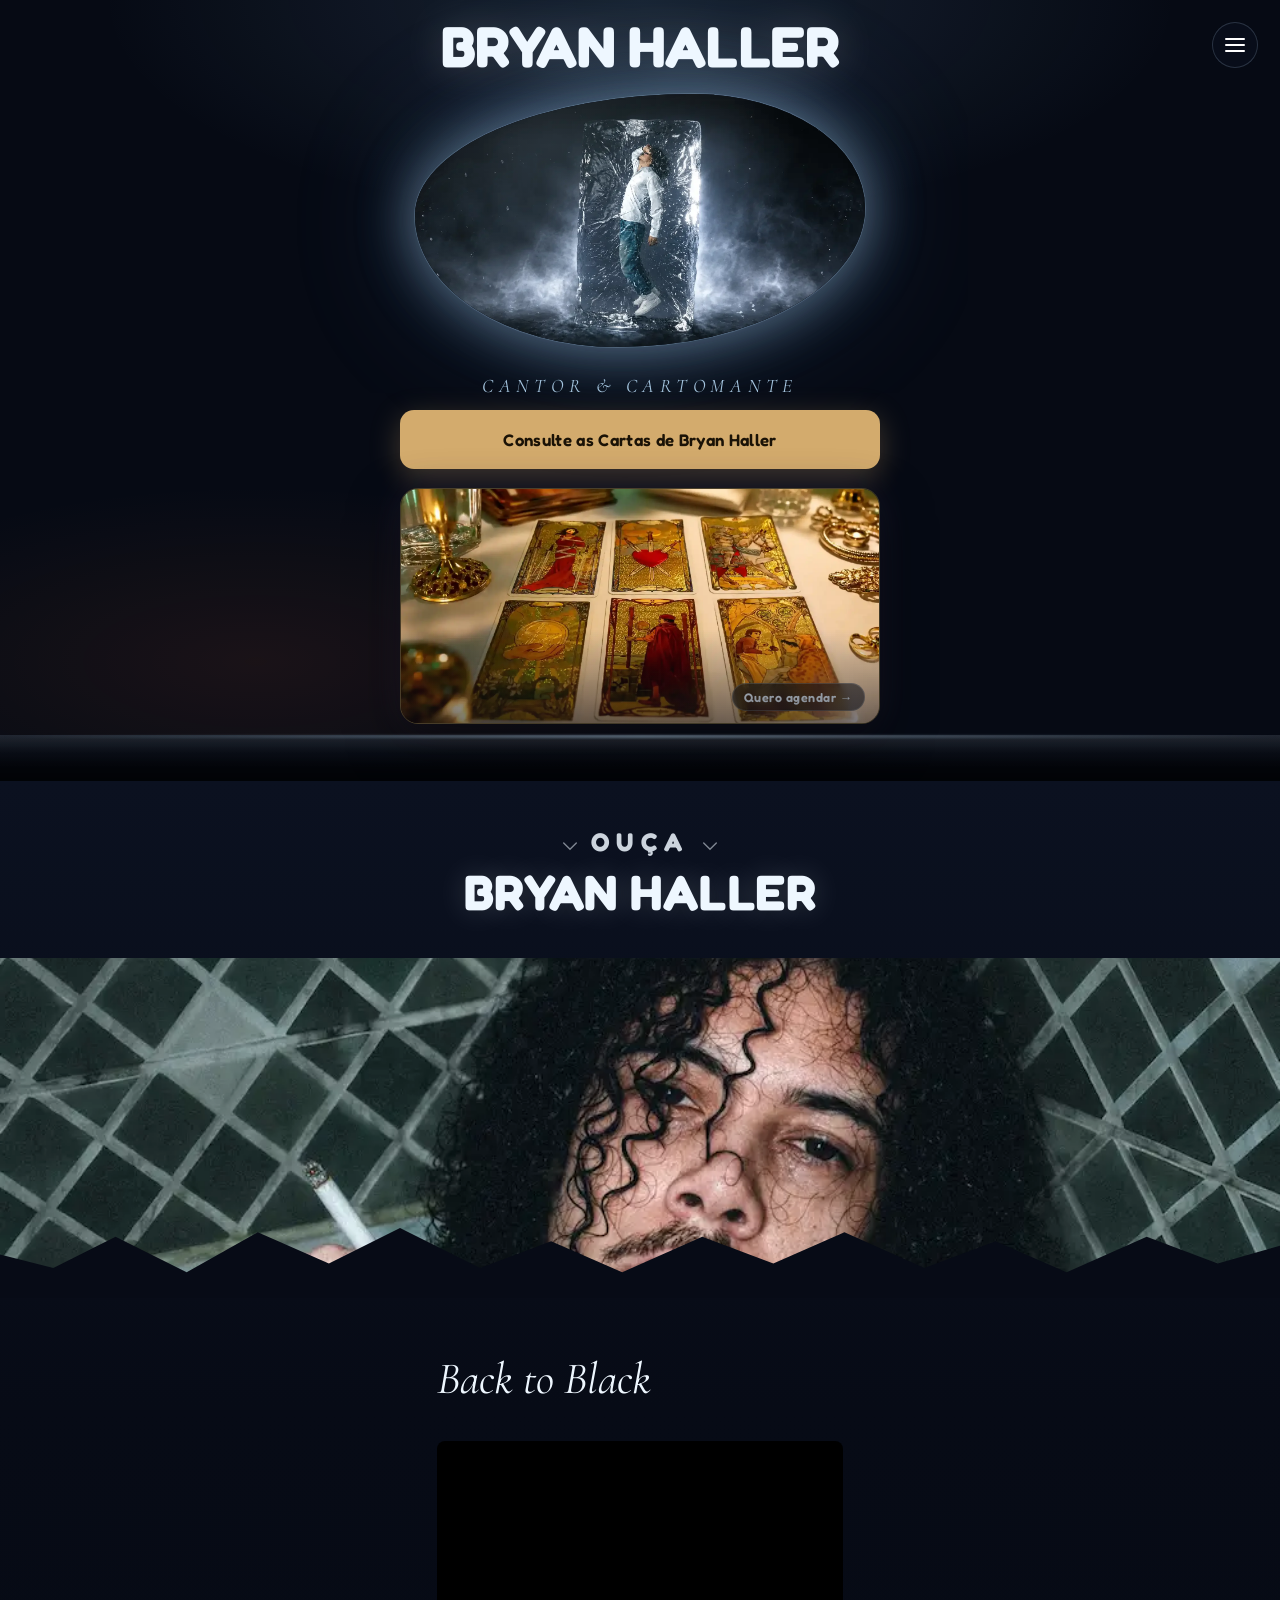
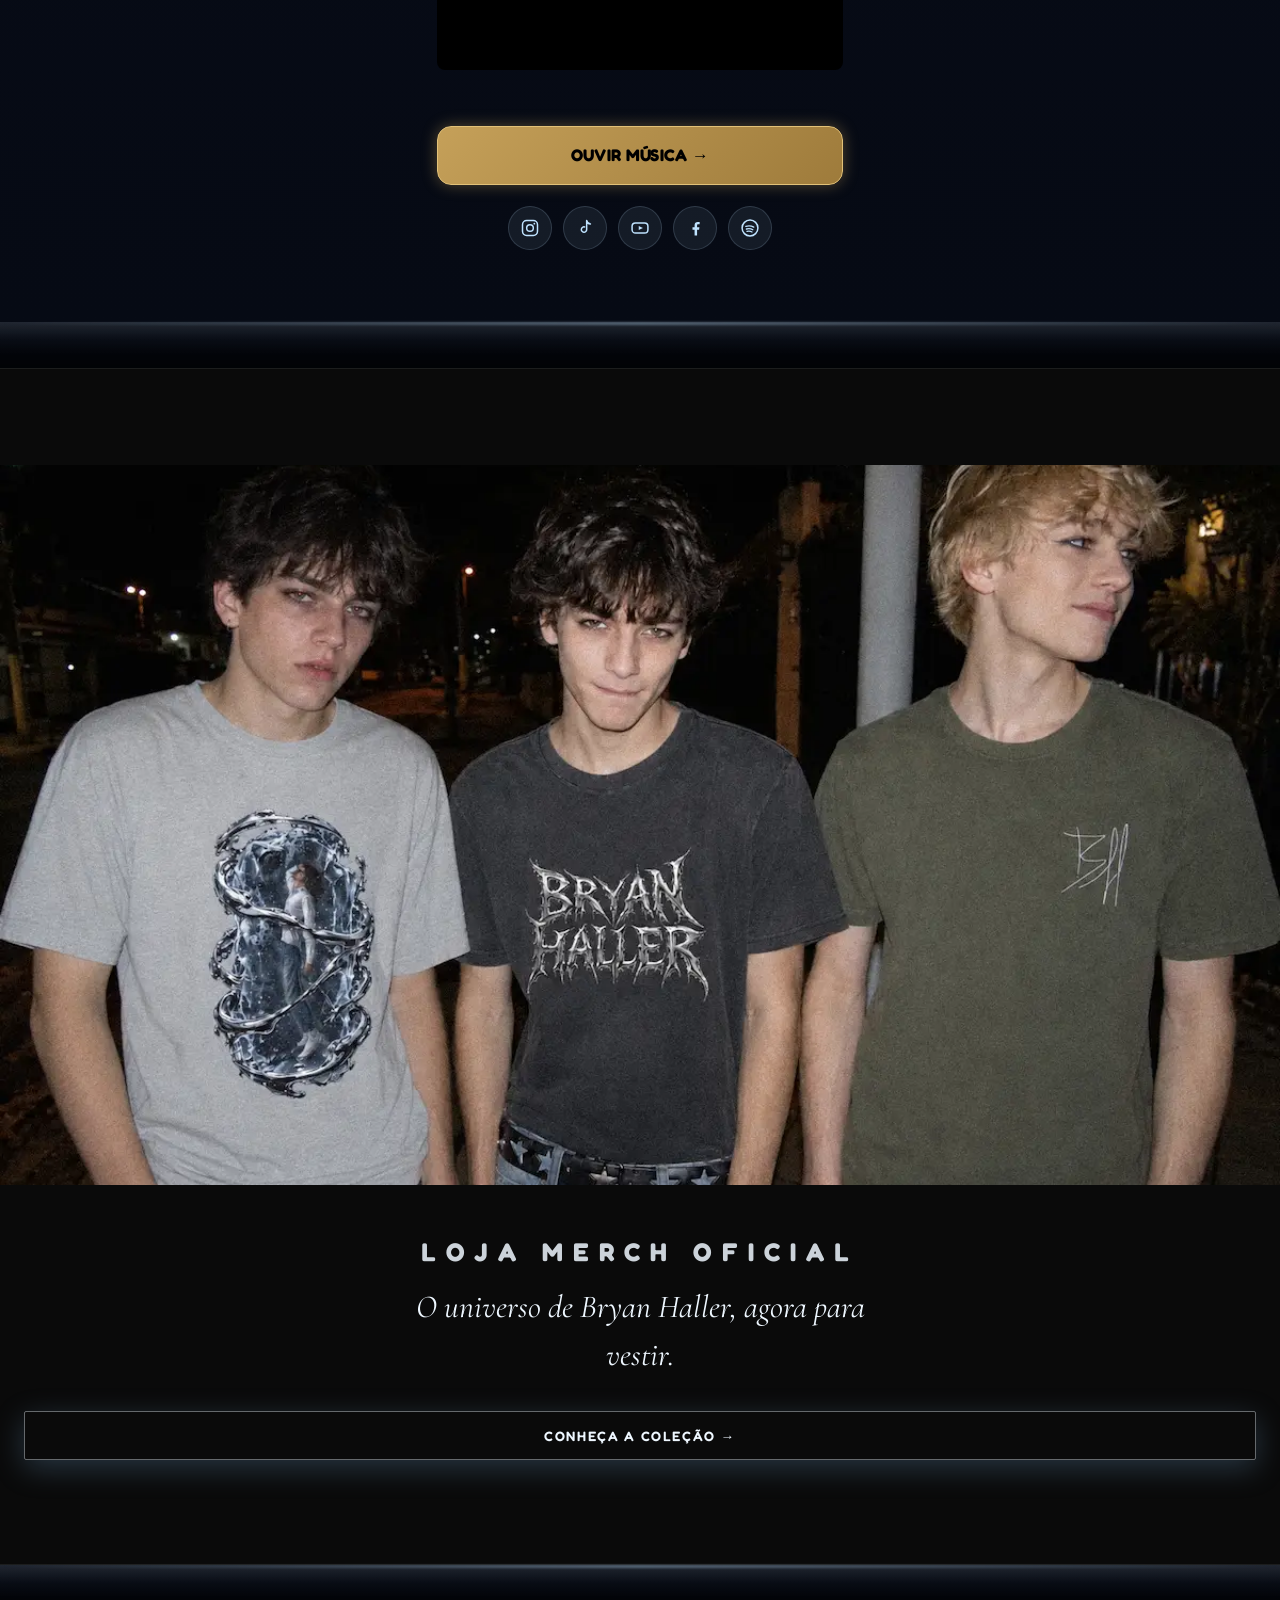
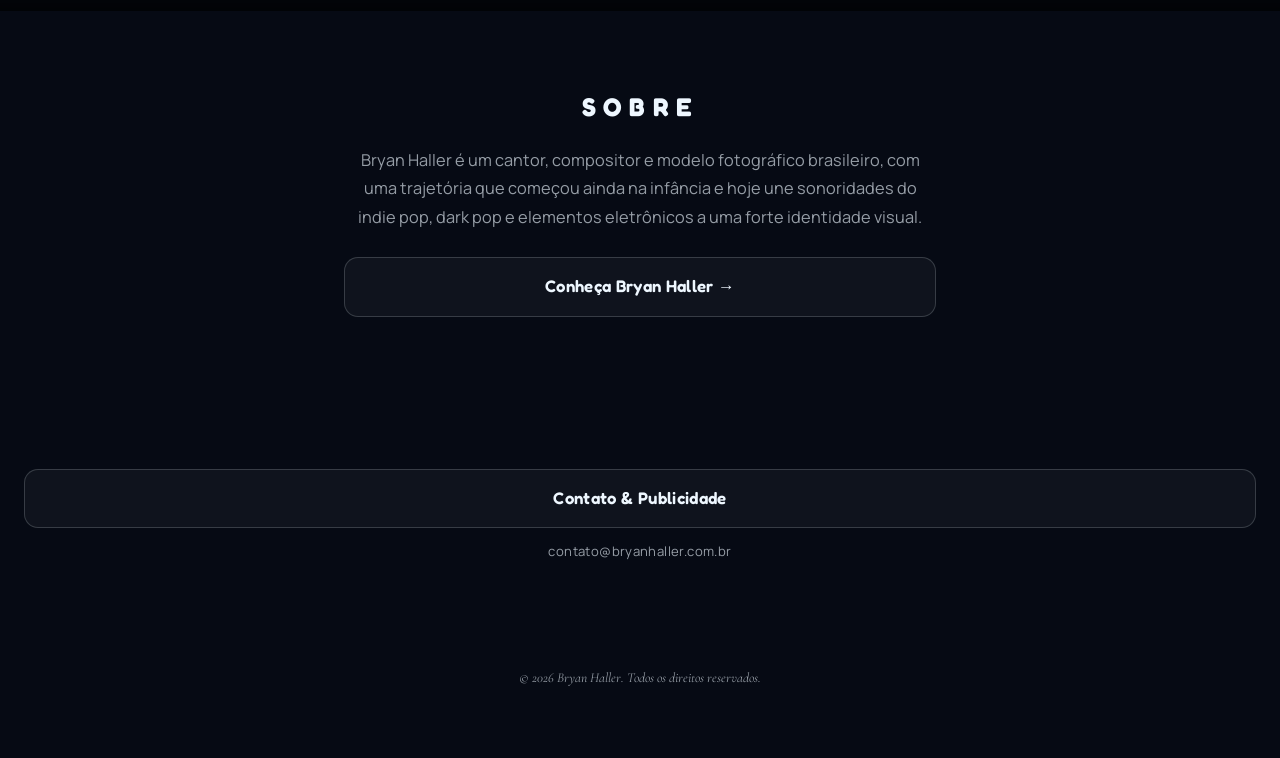
==== commit 1a0c679c: "Atualizar o index.html" ====
--- a/index.html
+++ b/index.html
@@ -41,6 +41,11 @@
 <link rel="stylesheet" href="/css/style.css">
 
 <style>
+/* Ajuste para centralizar perfeitamente no player ao clicar no título OUÇA BRYAN HALLER */
+#player-single {
+  scroll-margin-top: 12vh;
+}
+
 /* Estilo customizado para o botão em Dourado Velho com Pulsar e Brilho Natural */
 .btn-gold-pulse {
   background: linear-gradient(135deg, #c5a059 0%, #9e7b3b 100%) !important;
@@ -117,12 +122,14 @@
 
   <section class="disco-section" id="discografia">
     <h2 class="disco-title">
-      <span class="eyebrow-word ouca-line">
-        <svg class="ouca-arrow" width="14" height="9" viewBox="0 0 20 12" fill="none"><path d="M1 1L10 10L19 1" stroke="currentColor" stroke-width="2" stroke-linecap="round"/></svg>
-        OUÇA
-        <svg class="ouca-arrow" width="14" height="9" viewBox="0 0 20 12" fill="none"><path d="M1 1L10 10L19 1" stroke="currentColor" stroke-width="2" stroke-linecap="round"/></svg>
-      </span>
-      <span class="main-words">BRYAN HALLER</span>
+      <a href="#player-single" style="text-decoration: none; color: inherit; display: inline-block; cursor: pointer;">
+        <span class="eyebrow-word ouca-line">
+          <svg class="ouca-arrow" width="14" height="9" viewBox="0 0 20 12" fill="none"><path d="M1 1L10 10L19 1" stroke="currentColor" stroke-width="2" stroke-linecap="round"/></svg>
+          OUÇA
+          <svg class="ouca-arrow" width="14" height="9" viewBox="0 0 20 12" fill="none"><path d="M1 1L10 10L19 1" stroke="currentColor" stroke-width="2" stroke-linecap="round"/></svg>
+        </span>
+        <span class="main-words">BRYAN HALLER</span>
+      </a>
     </h2>
 
     <div class="torn-photo reveal">
@@ -132,12 +139,12 @@
       </svg>
     </div>
 
-    <div class="track-block">
+    <div class="track-block" id="player-single">
       <p class="track-name reveal">Back to Black</p>
 
       <div class="video-container reveal" style="position: relative; padding-bottom: 56.25%; height: 0; overflow: hidden; max-width: 100%; background: #000; border-radius: 8px;">
         <iframe
-          src="https://www.youtube-nocookie.com/embed/7oczPdgNdy4"
+          src="https://www.youtube-nocookie.com/embed/huOQK5Vkces"
           title="Back to Black - Bryan Haller"
           referrerpolicy="strict-origin-when-cross-origin"
           frameborder="0"
@@ -147,7 +154,7 @@
         </iframe>
       </div>
 
-      <a class="btn btn-primary listen-btn btn-gold-pulse reveal" href="https://bryanhaller.com.br/backtoblack" target="_blank" rel="noopener">OUÇA AGORA / PRÉ-SAVE →</a>
+      <a class="btn btn-primary listen-btn btn-gold-pulse reveal" href="https://bryanhaller.com.br/backtoblack" target="_blank" rel="noopener">OUVIR MÚSICA →</a>
 
       <div class="social-row">
         <a class="social-icon" href="https://instagram.com/bryanhalleroficial" target="_blank" rel="noopener" aria-label="Instagram de Bryan Haller">
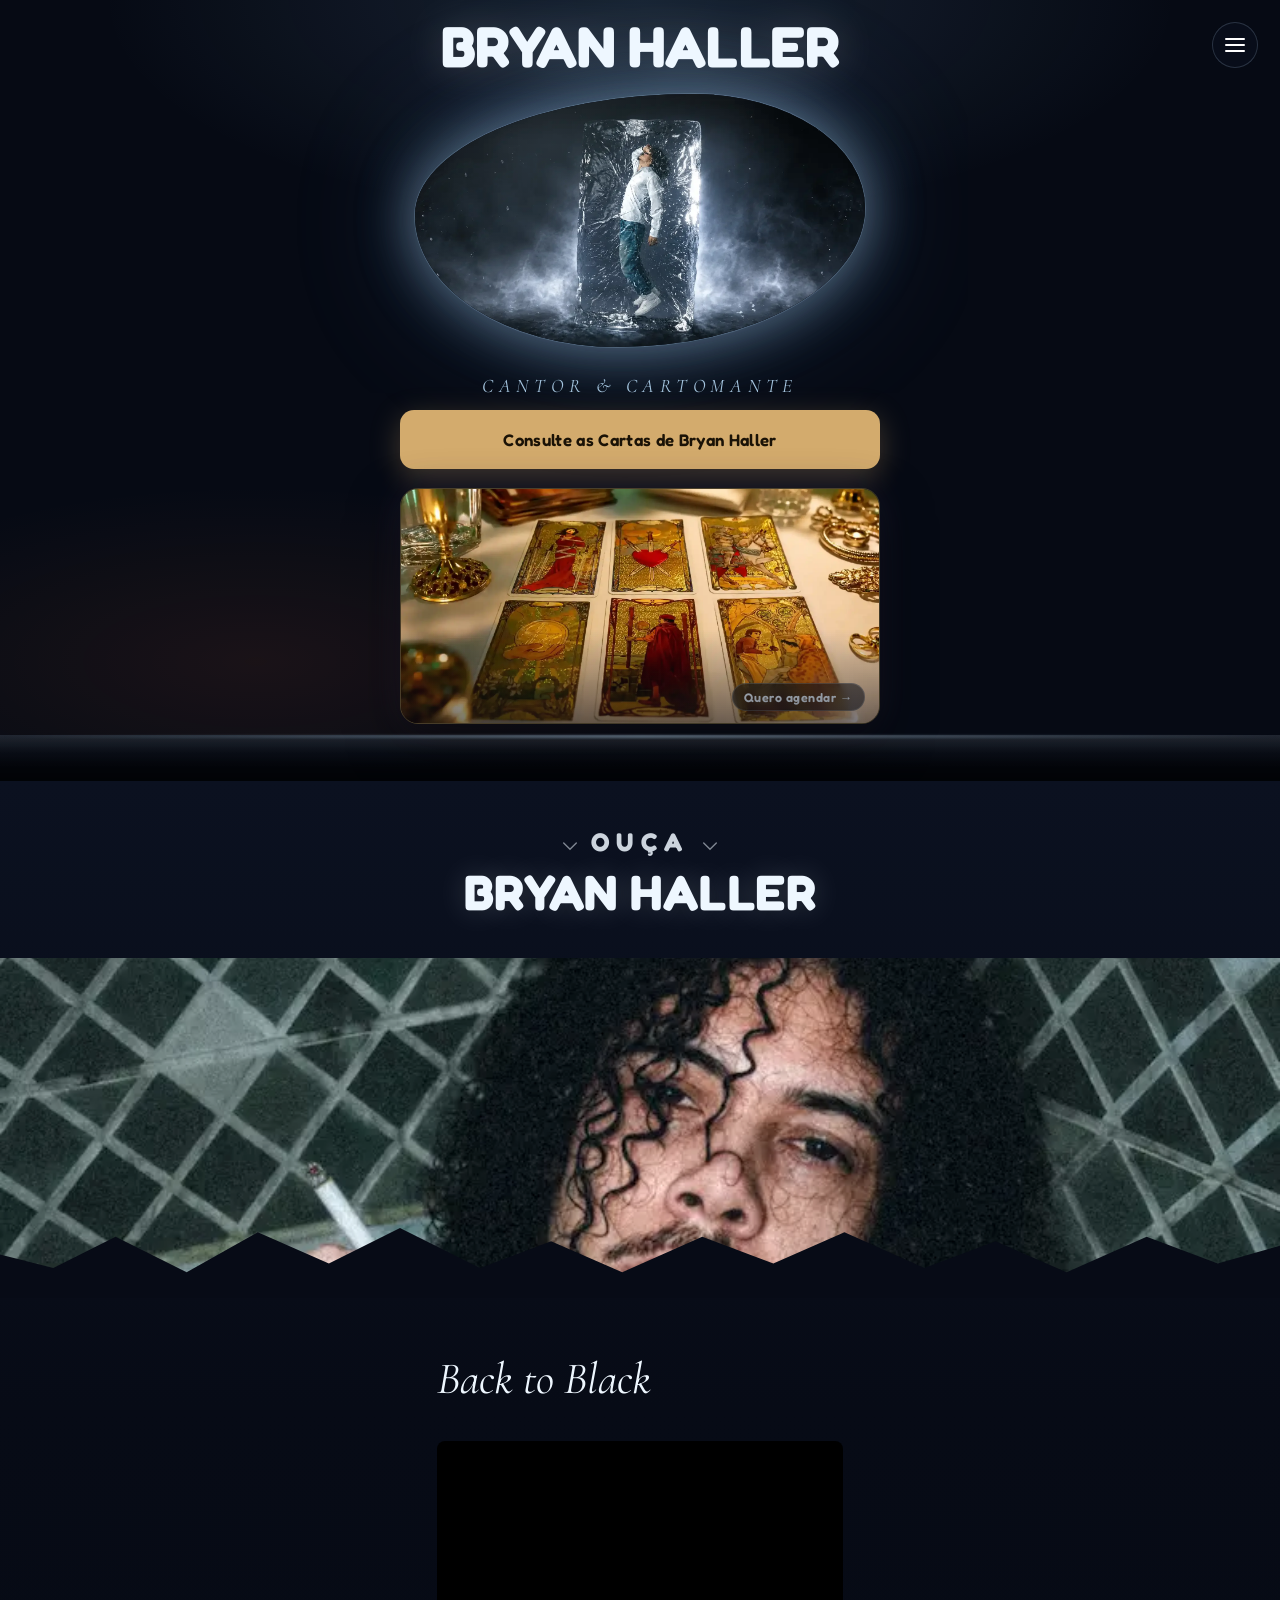
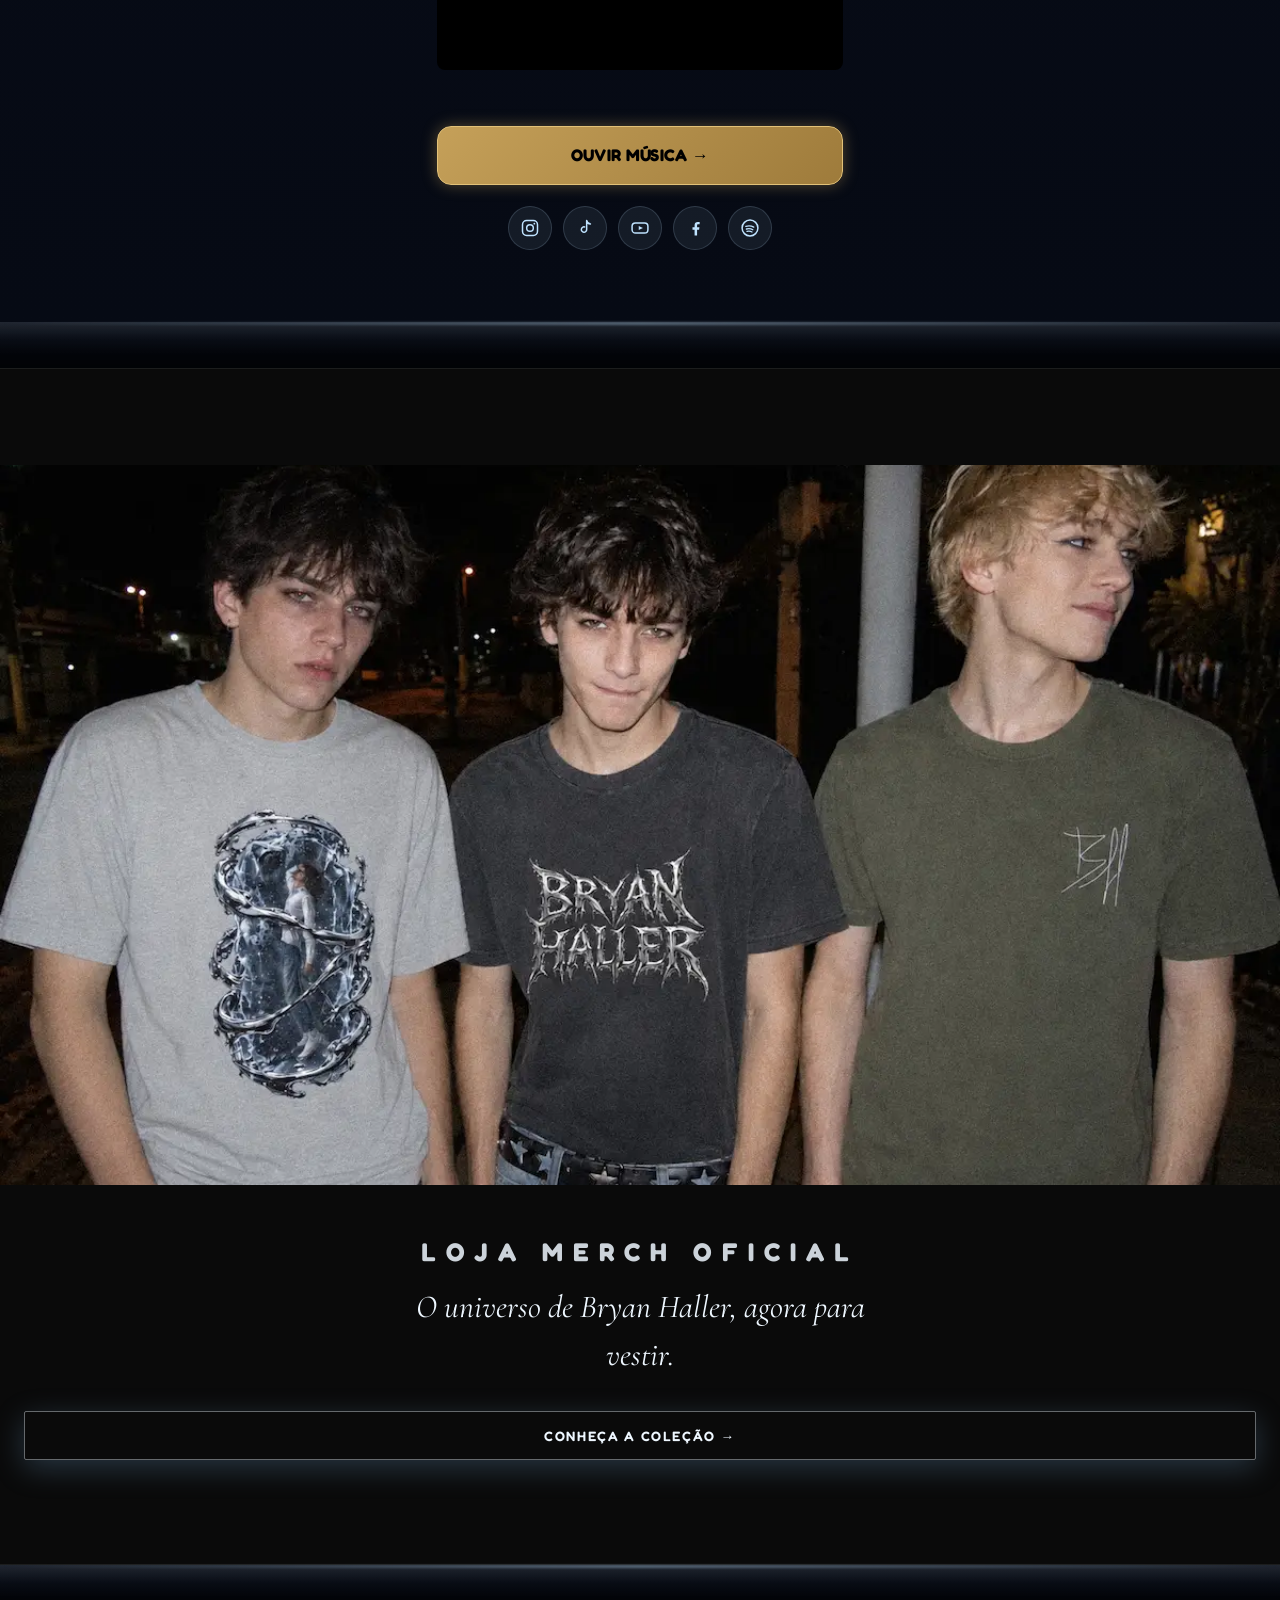
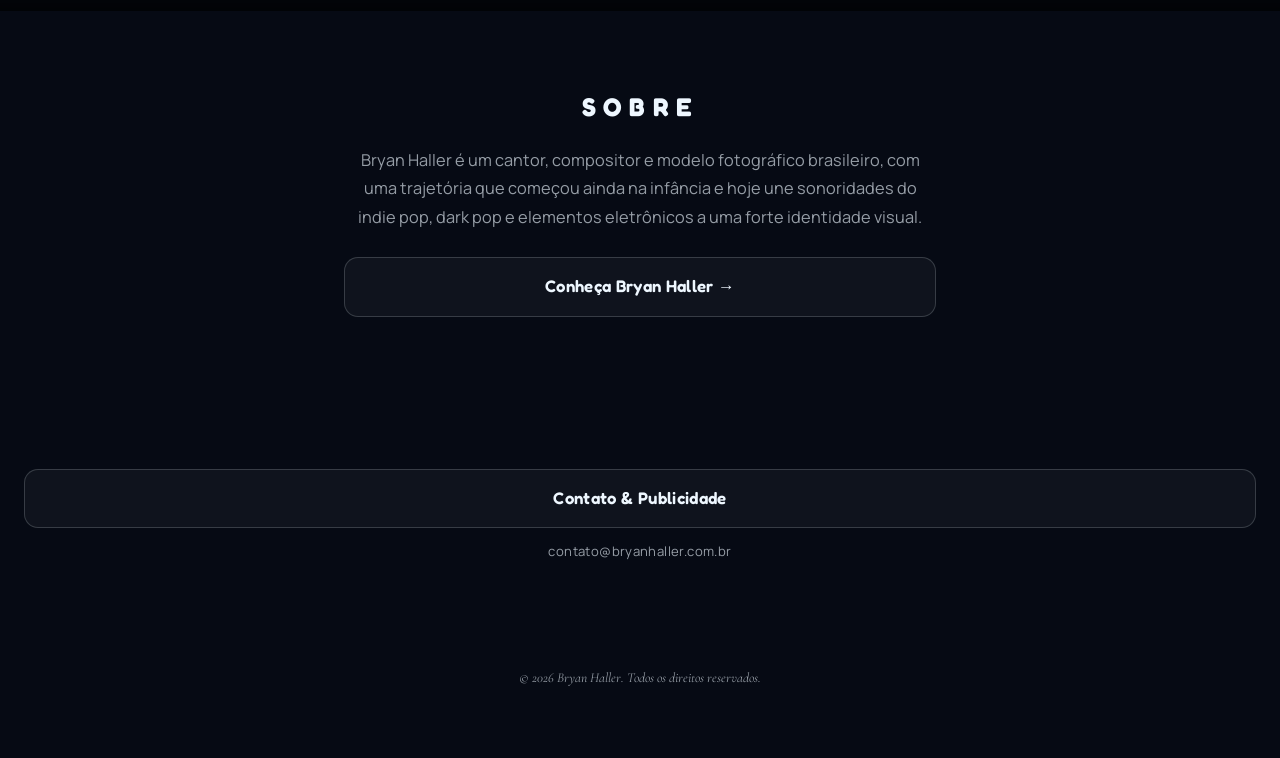
==== commit 24a2d63c: "Add files via upload" ====
--- a/index.html
+++ b/index.html
@@ -77,6 +77,52 @@
     box-shadow: 0 0 12px rgba(197, 160, 89, 0.4);
   }
 }
+
+/* =====================================================
+   MODO LIVE — botão de consulta vira vermelho com REC
+   (ativado pelo script do Firebase lá embaixo)
+   ===================================================== */
+#consulta-btn.btn-live-rec {
+  display: flex;
+  align-items: center;
+  justify-content: center;
+  gap: 10px;
+  background: linear-gradient(135deg, #e11d2e 0%, #a30d1a 100%);
+  color: #ffffff;
+  border: 1px solid #ff5a67;
+  box-shadow: 0 0 18px rgba(225, 29, 46, 0.55);
+  animation: pulseLive 1.6s infinite ease-in-out;
+}
+
+/* Desliga o brilho dourado que passava por cima do botão */
+#consulta-btn.btn-live-rec::after {
+  display: none;
+}
+
+#consulta-btn.btn-live-rec:hover {
+  background: linear-gradient(135deg, #ff2d40 0%, #c4101f 100%);
+  box-shadow: 0 0 30px rgba(255, 45, 64, 0.85);
+}
+
+.rec-dot {
+  width: 11px;
+  height: 11px;
+  border-radius: 50%;
+  background: #ffffff;
+  box-shadow: 0 0 8px #ffffff;
+  animation: recBlink 1s infinite ease-in-out;
+  flex-shrink: 0;
+}
+
+@keyframes pulseLive {
+  0%, 100% { transform: scale(1); }
+  50%      { transform: scale(1.05); }
+}
+
+@keyframes recBlink {
+  0%, 100% { opacity: 1; }
+  50%      { opacity: 0.2; }
+}
 </style>
 
 </head>
@@ -208,19 +254,24 @@
 
 <!-- ===================================================== -->
 <!-- EQUIPE: não precisa mais mexer aqui!                    -->
-<!-- O modo live agora é ativado pelo painel modolive.html.  -->
+<!-- O modo live é ativado pelo painel modolive.html.        -->
 <!-- ===================================================== -->
 <script>
 // =====================================================
 //  MODO LIVE — lido automaticamente do Firebase.
 //  Quem liga/desliga é o painel "modolive.html".
+//  Quando a live está ativa, o botão dourado de consulta
+//  vira vermelho (REC) com o texto de pergunta na live.
+//  O link continua sendo o mesmo do WhatsApp.
+//  OBS: não usamos mais body.is-live, pra o layout não descer.
 // =====================================================
 fetch('https://bryanhaller-site-default-rtdb.firebaseio.com/liveAtivo.json')
   .then(res => res.json())
   .then(liveAtivo => {
     if (liveAtivo === true) {
-      document.body.classList.add('is-live');
-      document.getElementById('consulta-btn').textContent = 'Consulta Completa';
+      const btn = document.getElementById('consulta-btn');
+      btn.innerHTML = '<span class="rec-dot"></span><span>Clique e faça sua pergunta na live</span>';
+      btn.classList.add('btn-live-rec');
     }
   })
   .catch(() => {
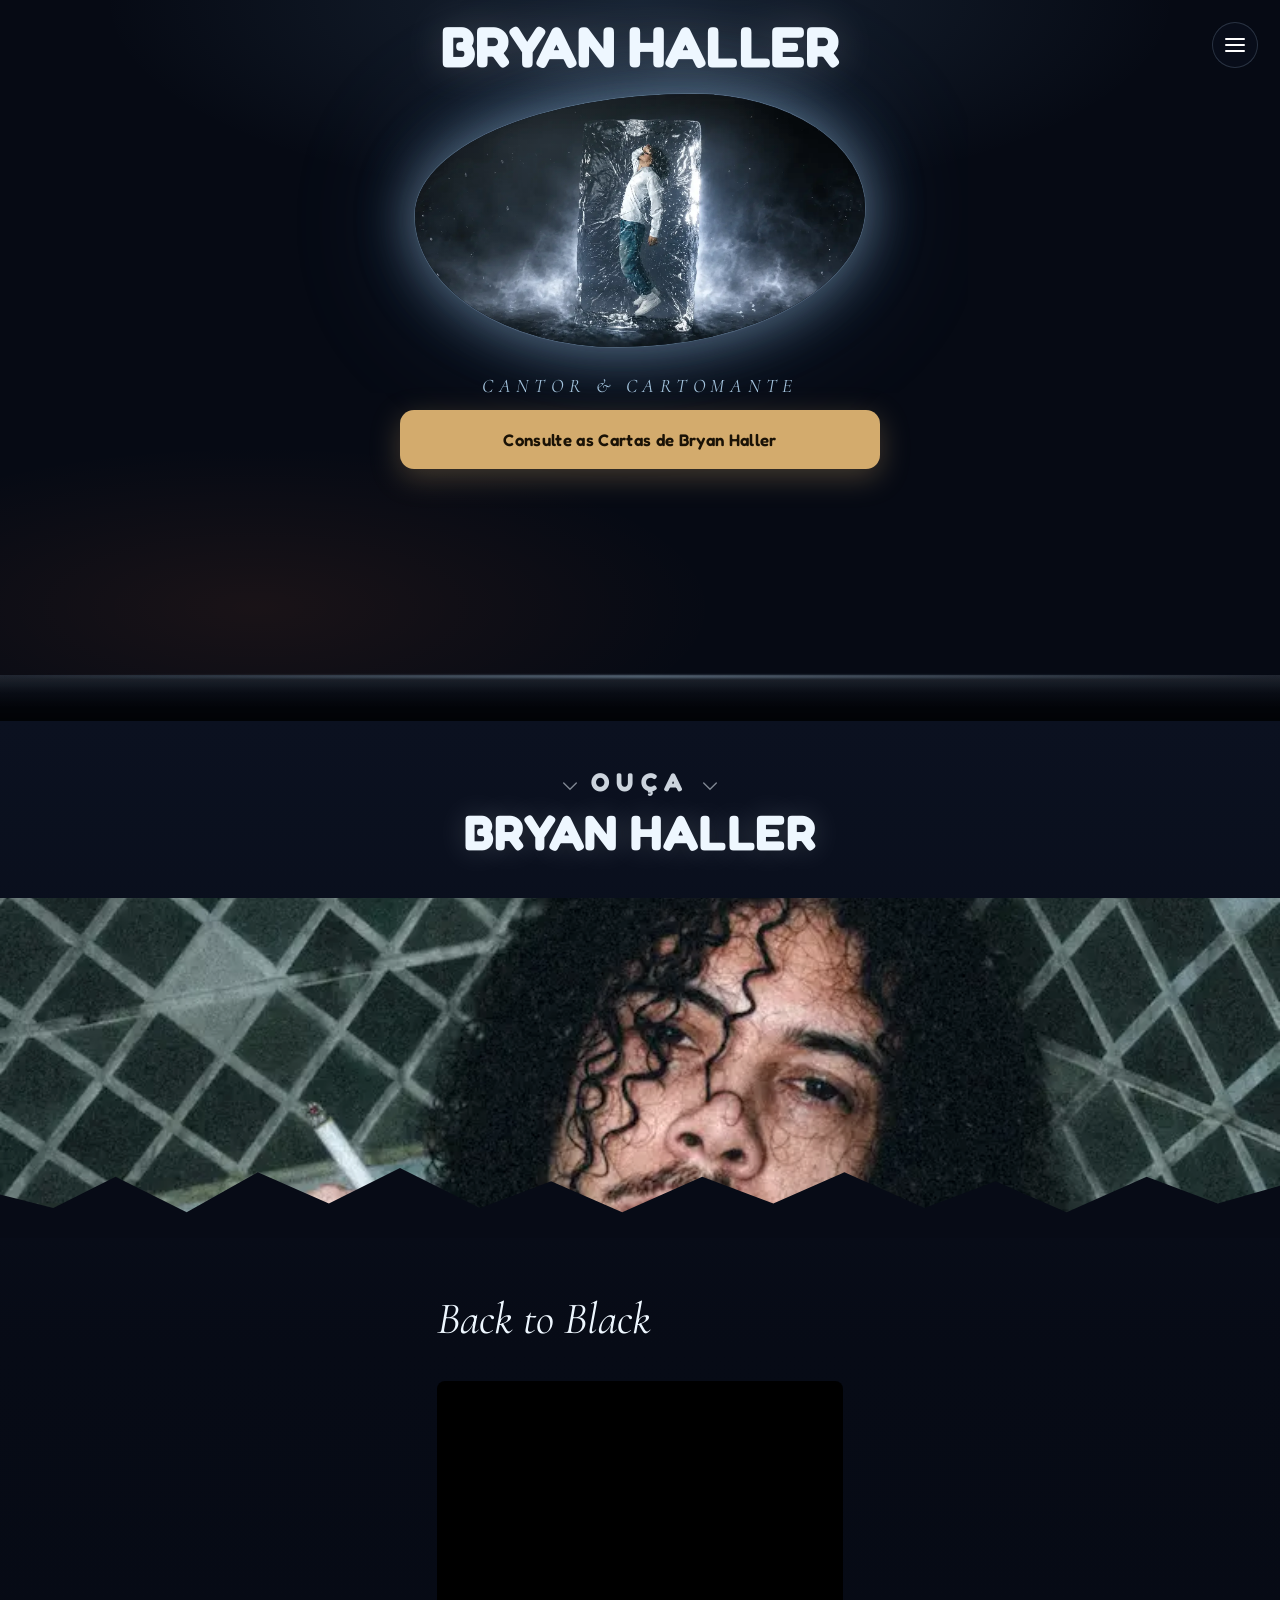
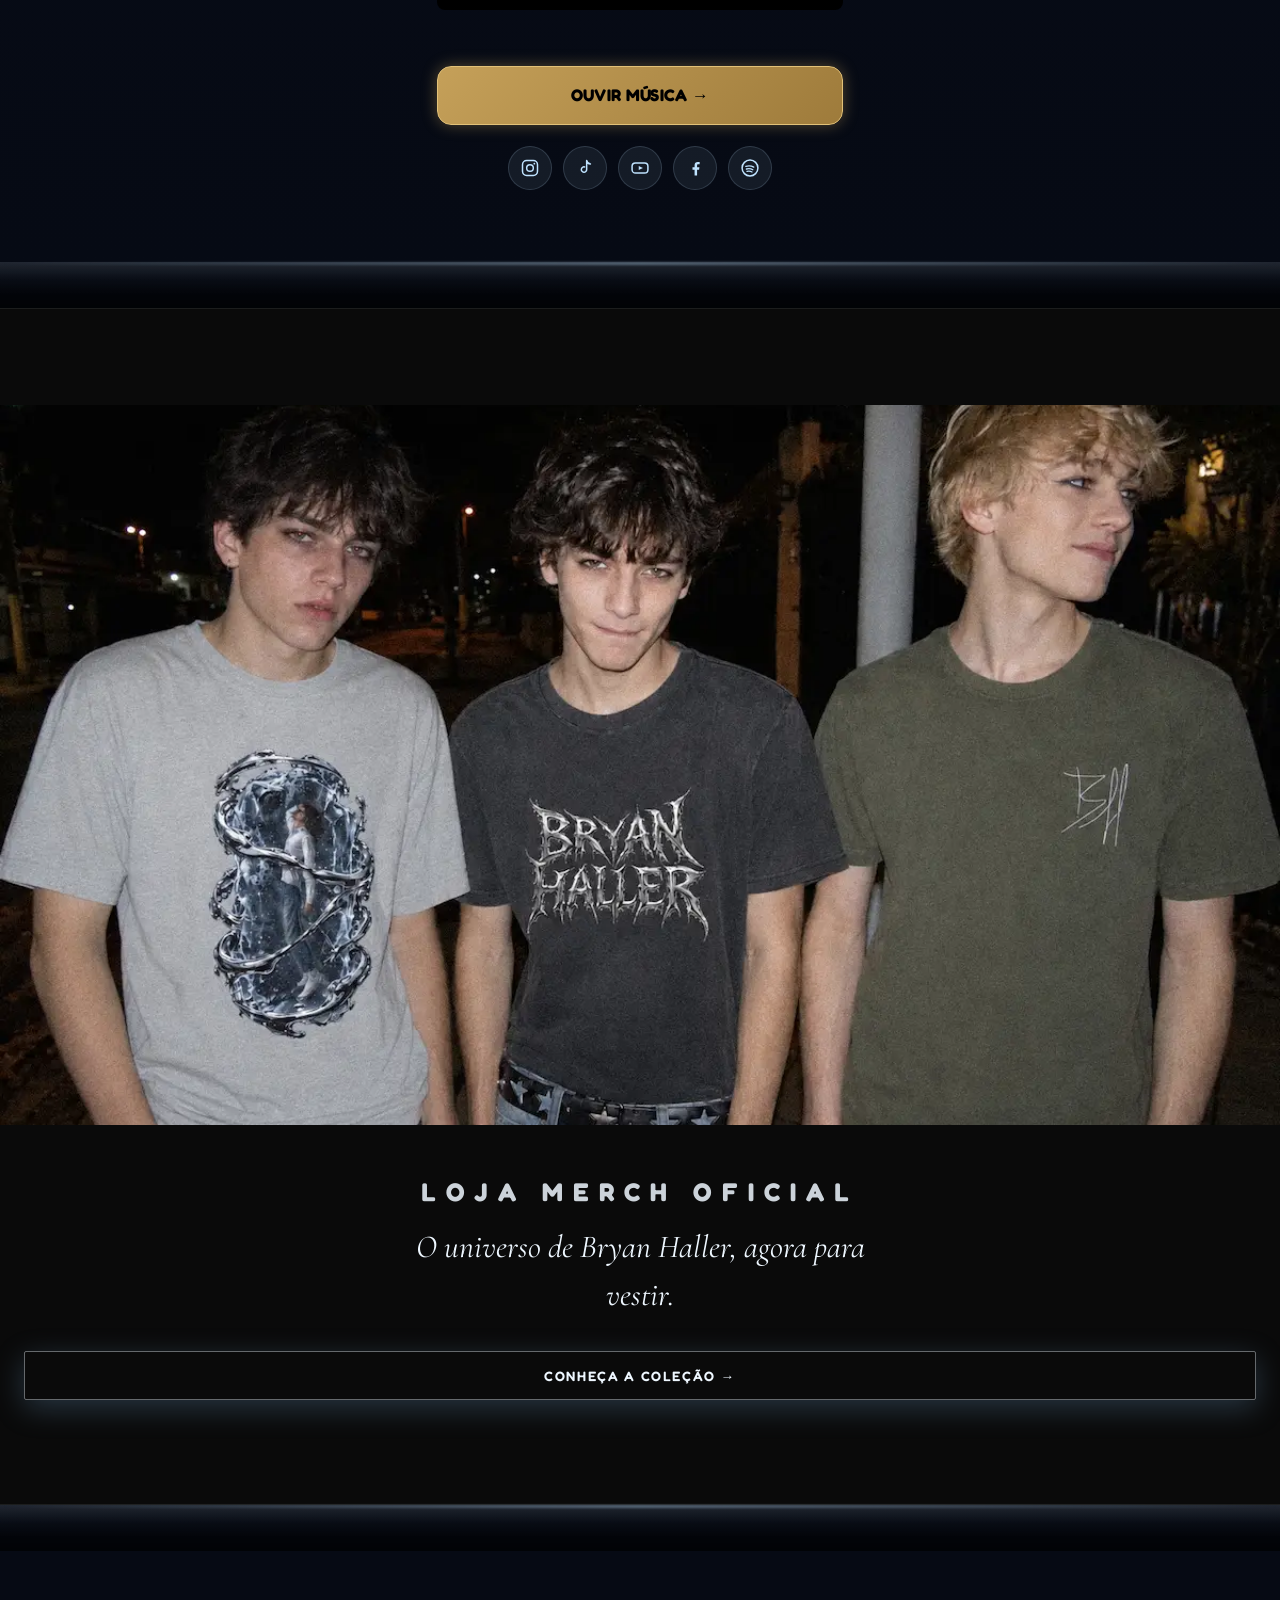
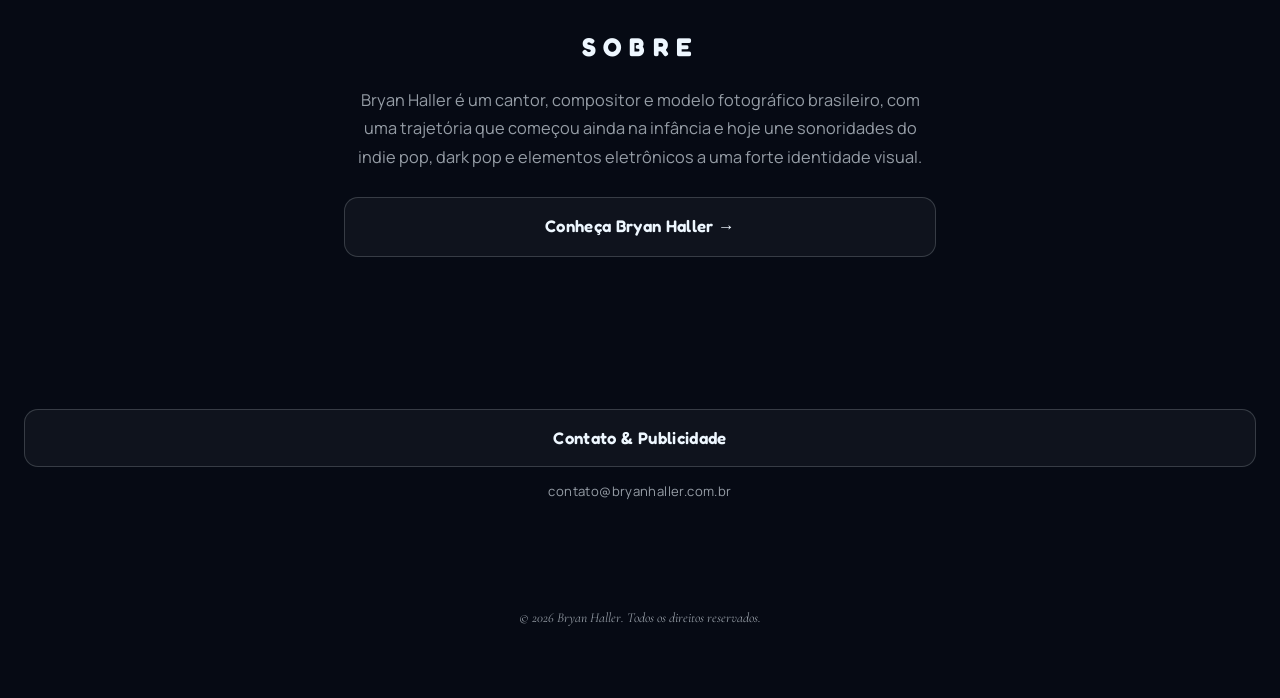
==== commit 4d59f6a7: "Add files via upload" ====
--- a/index.html
+++ b/index.html
@@ -155,11 +155,6 @@
       </a>
 
       <a class="btn btn-primary reveal pop-in" id="consulta-btn" href="https://wa.me/5573991577188?text=Oi%2C%20tudo%20bem%3F%20Gostaria%20de%20uma%20pergunta" target="_blank" rel="noopener">Consulte as Cartas de Bryan Haller</a>
-
-      <a class="tarot-link reveal pop-in" href="https://wa.me/5573991577188?text=Oi%2C%20tudo%20bem%3F%20Gostaria%20de%20uma%20pergunta" target="_blank" rel="noopener" aria-label="Falar com Bryan Haller no WhatsApp para consulta de cartas">
-        <img src="/images/739284651027.webp" alt="Mesa de tarô com seis cartas dispostas, taças douradas e velas">
-        <span class="tarot-hint">Quero agendar →</span>
-      </a>
     </div>
   </section>
 
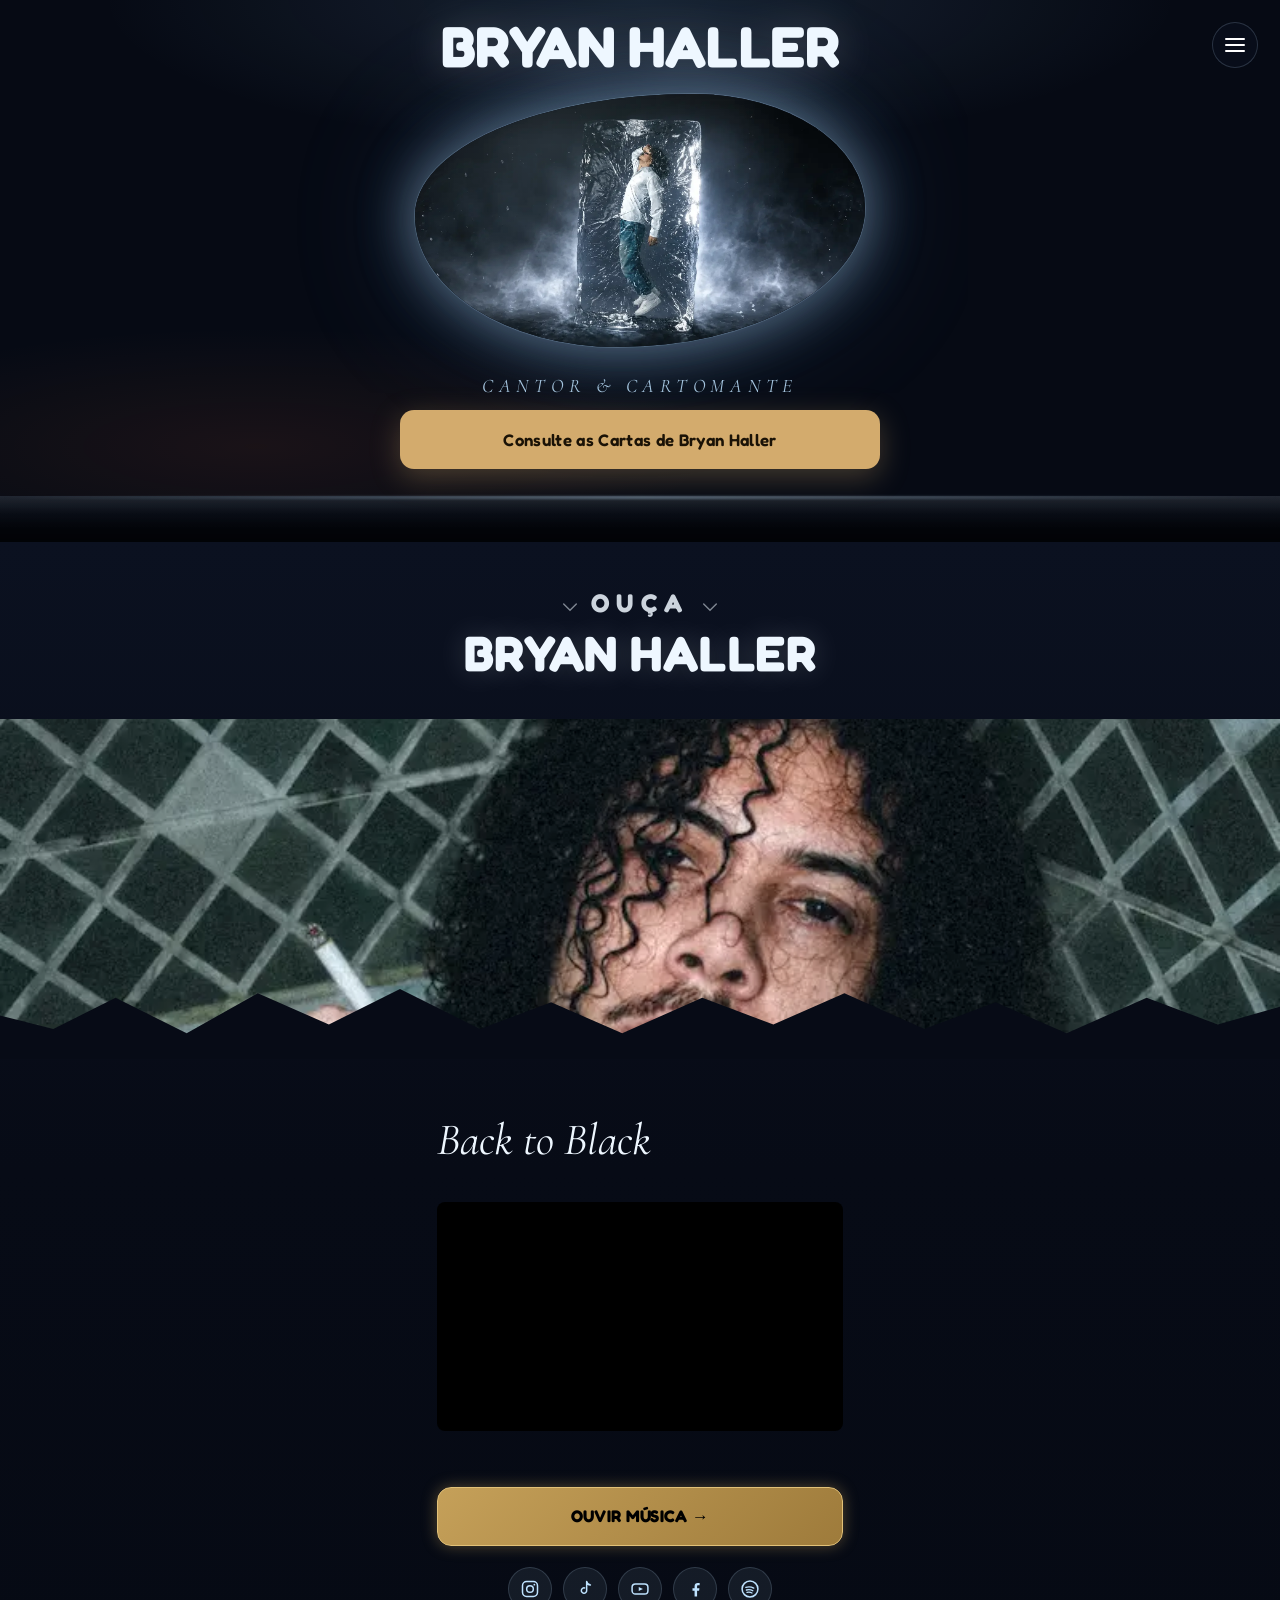
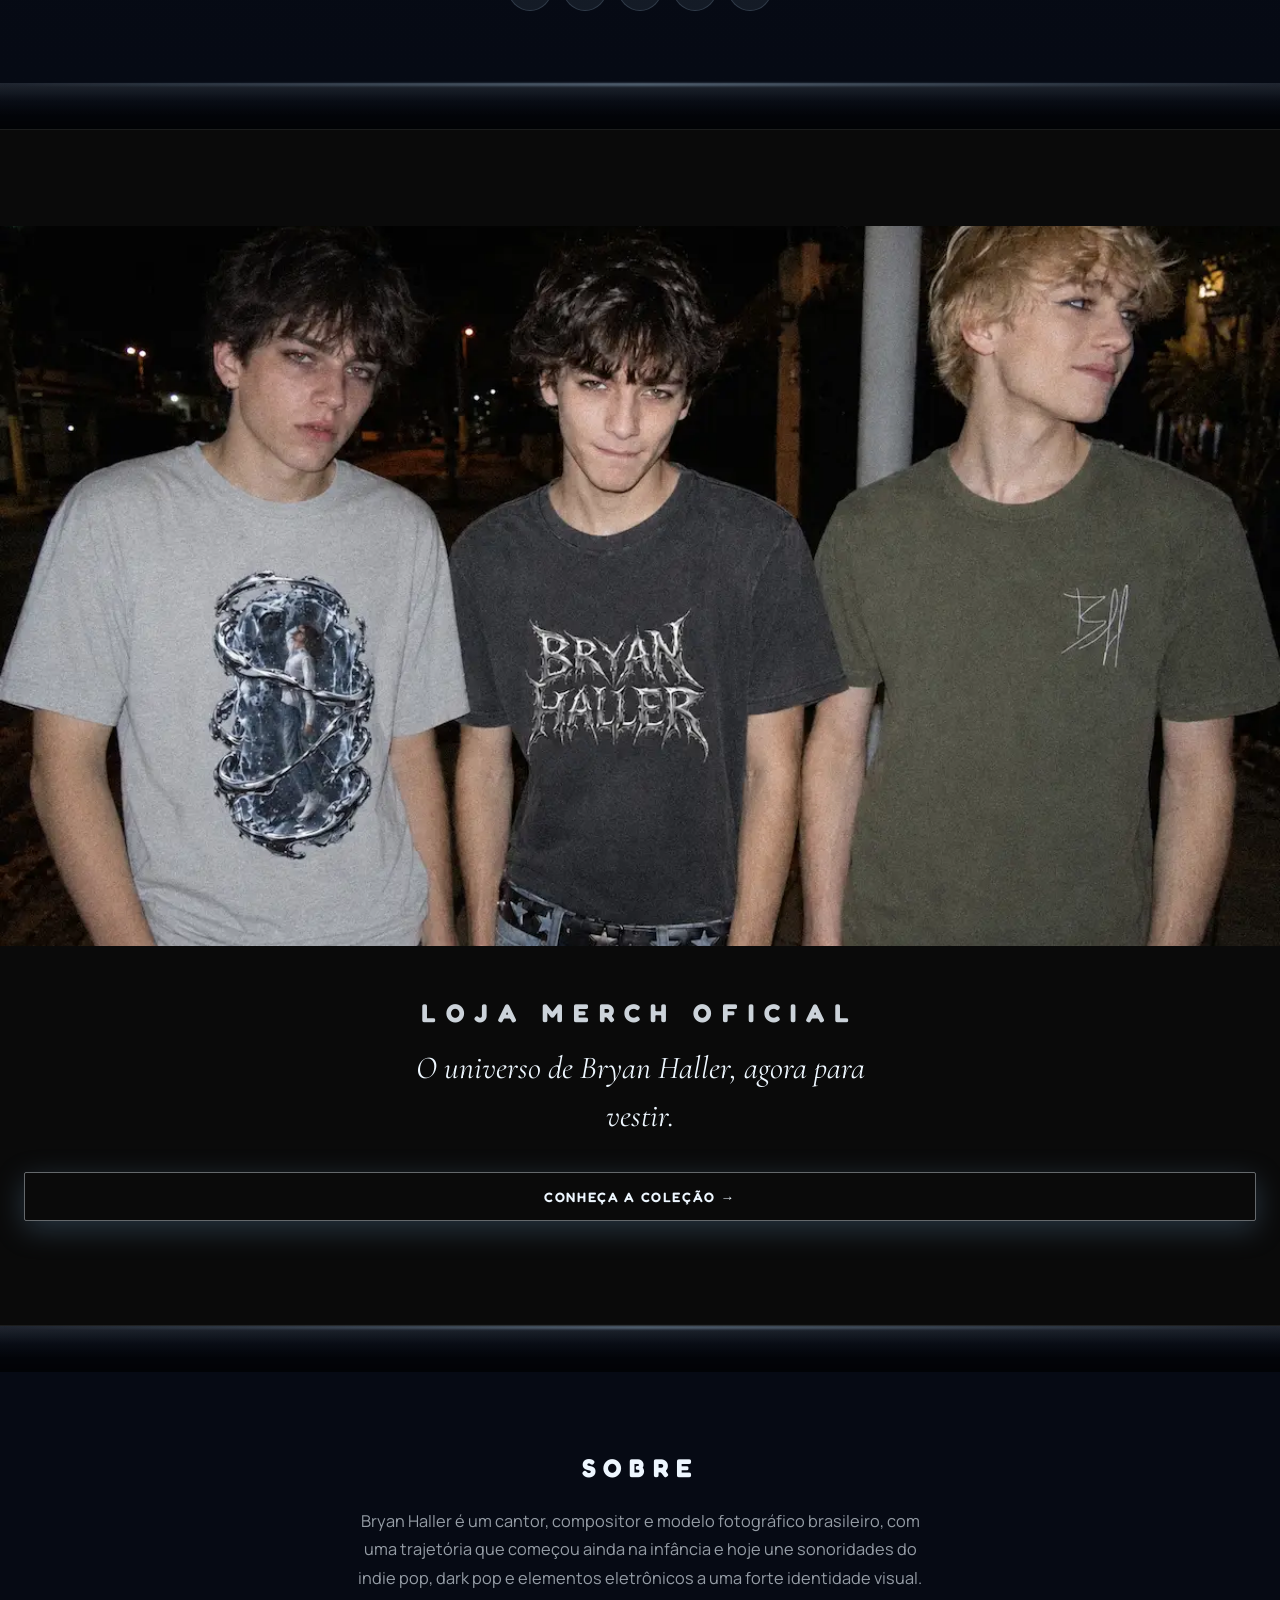
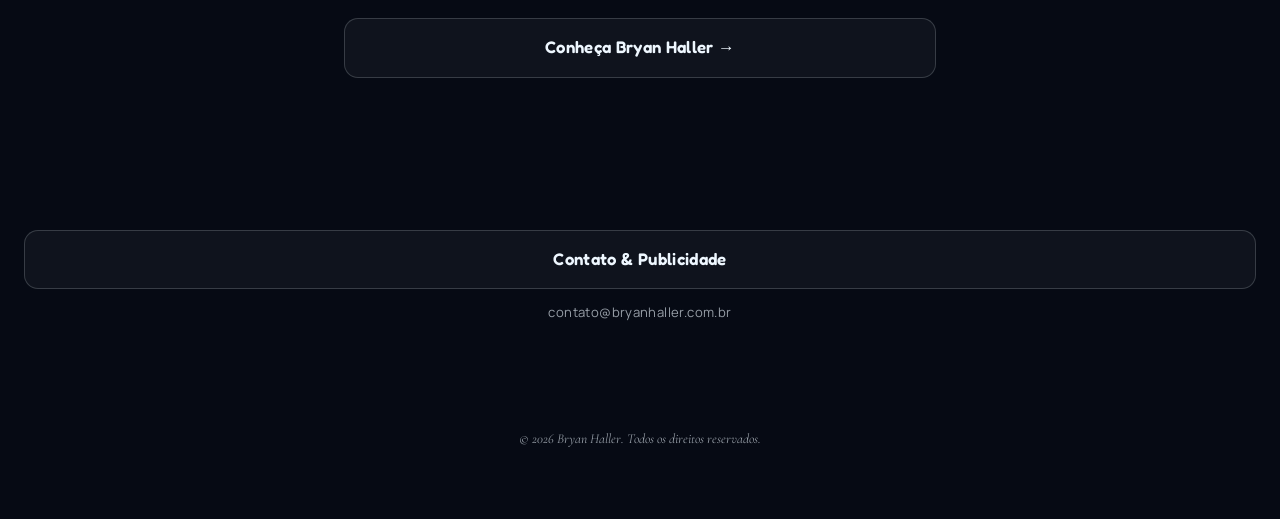
==== commit 41ef8277: "Add files via upload" ====
--- a/index.html
+++ b/index.html
@@ -76,6 +76,15 @@
     transform: scale(1);
     box-shadow: 0 0 12px rgba(197, 160, 89, 0.4);
   }
+}
+
+/* Altura da área do topo (hero).
+   Antes era 75% da tela (ficava um vão vazio depois que tirei a foto das cartas).
+   "auto" = a área termina logo abaixo do botão.
+   Se quiser um respiro maior entre o botão e a seção de baixo, aumente o padding-bottom (ex: 5vh). */
+.hero {
+  min-height: auto;
+  padding-bottom: 3vh;
 }
 
 /* =====================================================
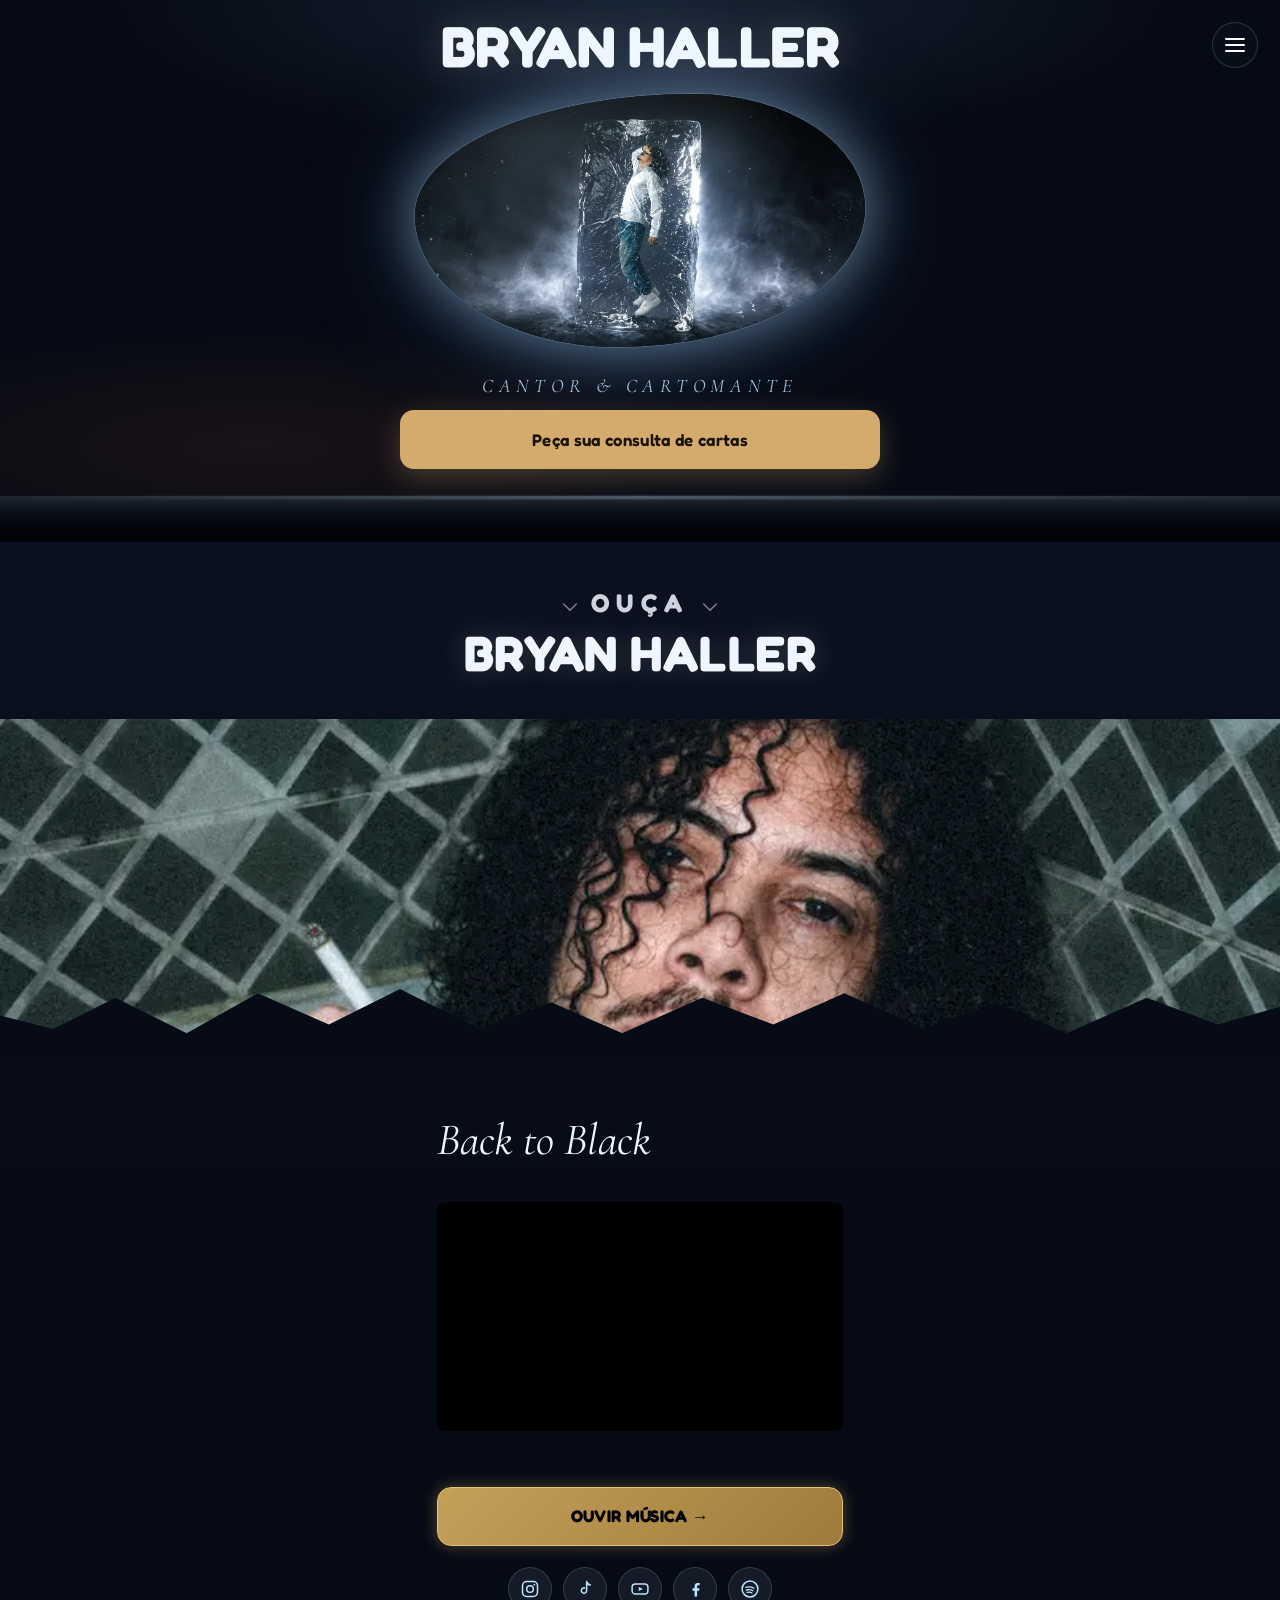
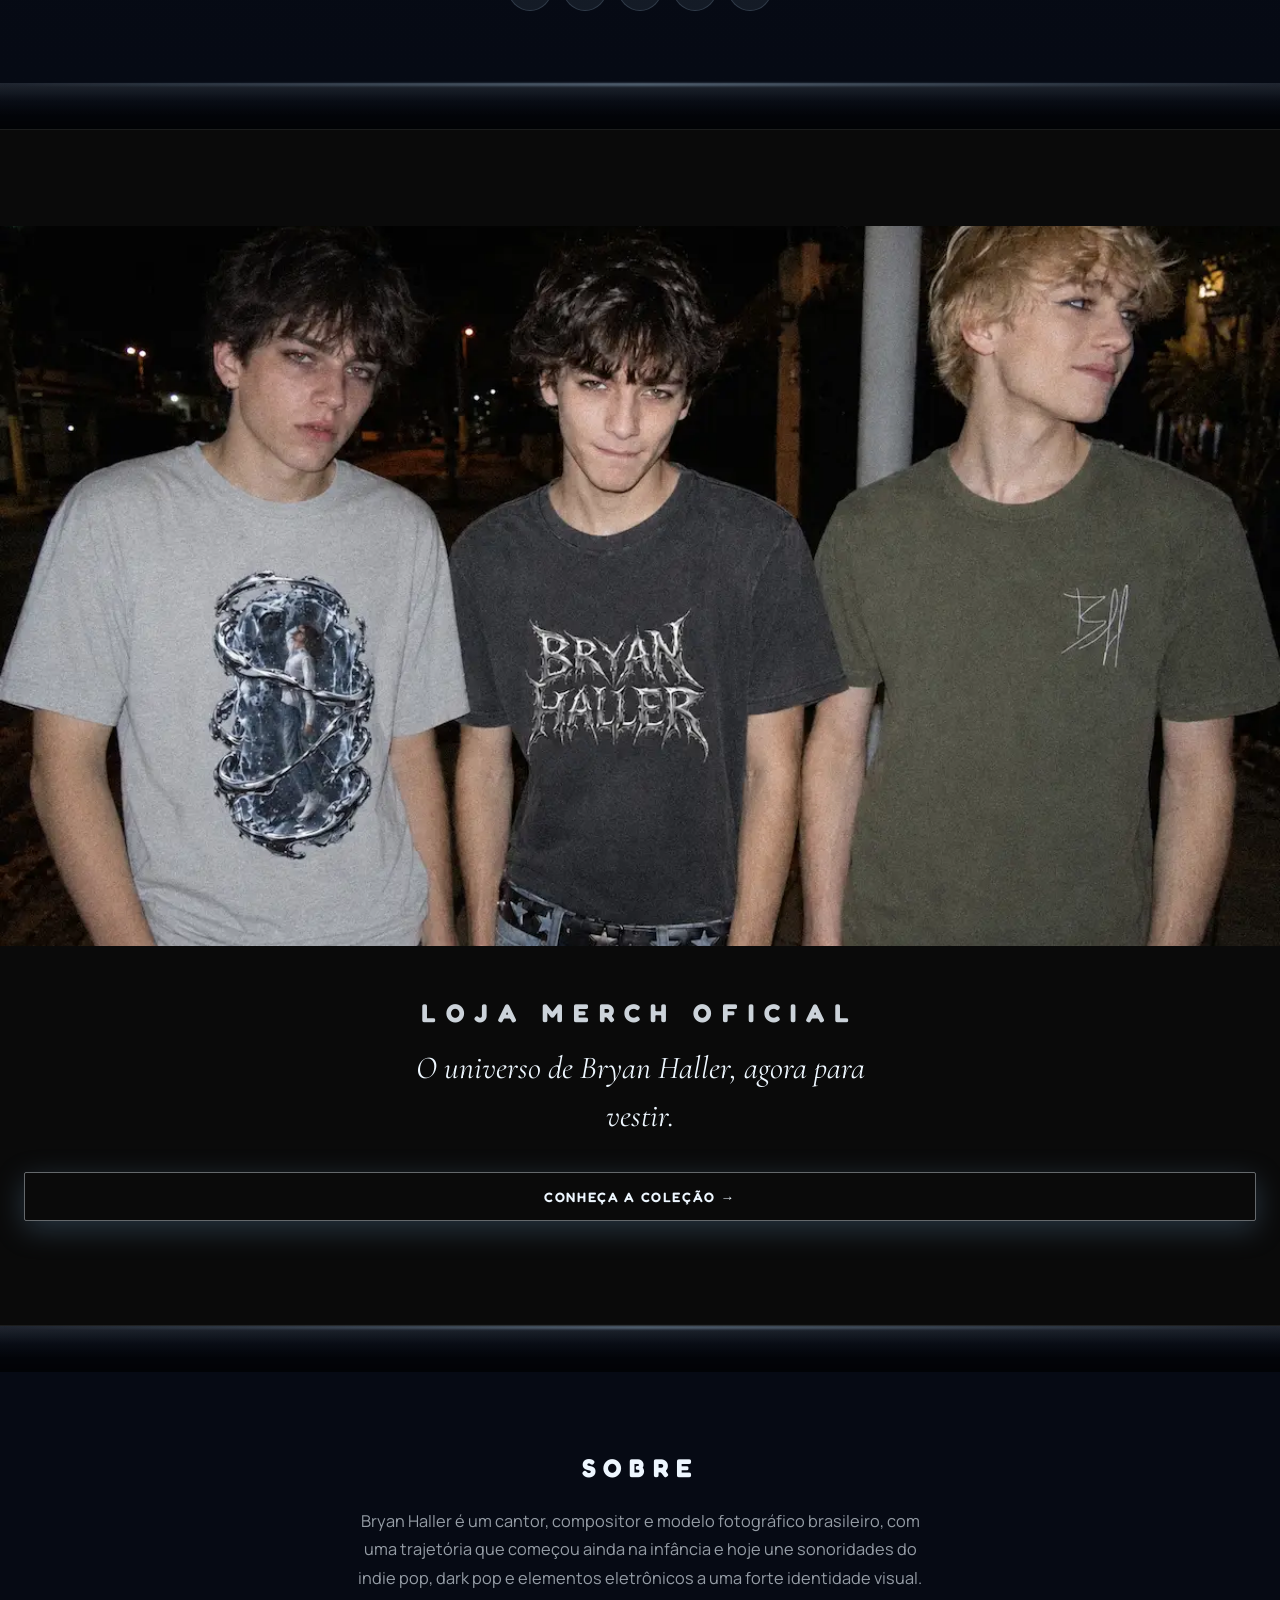
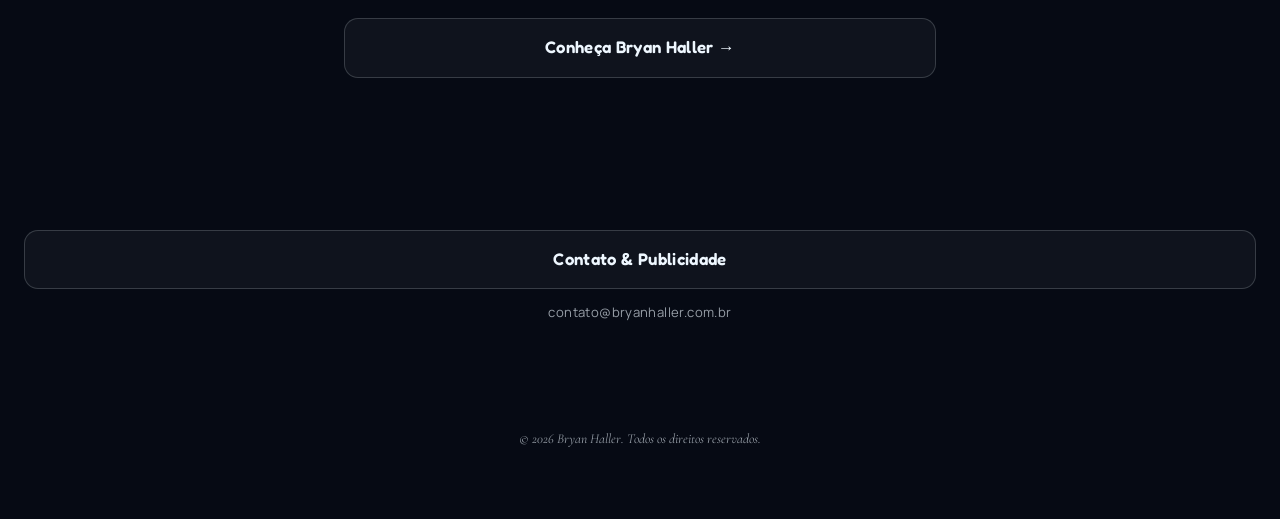
==== commit bde78578: "Add files via upload" ====
--- a/index.html
+++ b/index.html
@@ -163,7 +163,7 @@
         <span class="live-dot"></span> Faça sua pergunta na live
       </a>
 
-      <a class="btn btn-primary reveal pop-in" id="consulta-btn" href="https://wa.me/5573991577188?text=Oi%2C%20tudo%20bem%3F%20Gostaria%20de%20uma%20pergunta" target="_blank" rel="noopener">Consulte as Cartas de Bryan Haller</a>
+      <a class="btn btn-primary reveal pop-in" id="consulta-btn" href="https://wa.me/5573991577188?text=Oi%2C%20tudo%20bem%3F%20Gostaria%20de%20uma%20pergunta" target="_blank" rel="noopener">Peça sua consulta de cartas</a>
     </div>
   </section>
 
